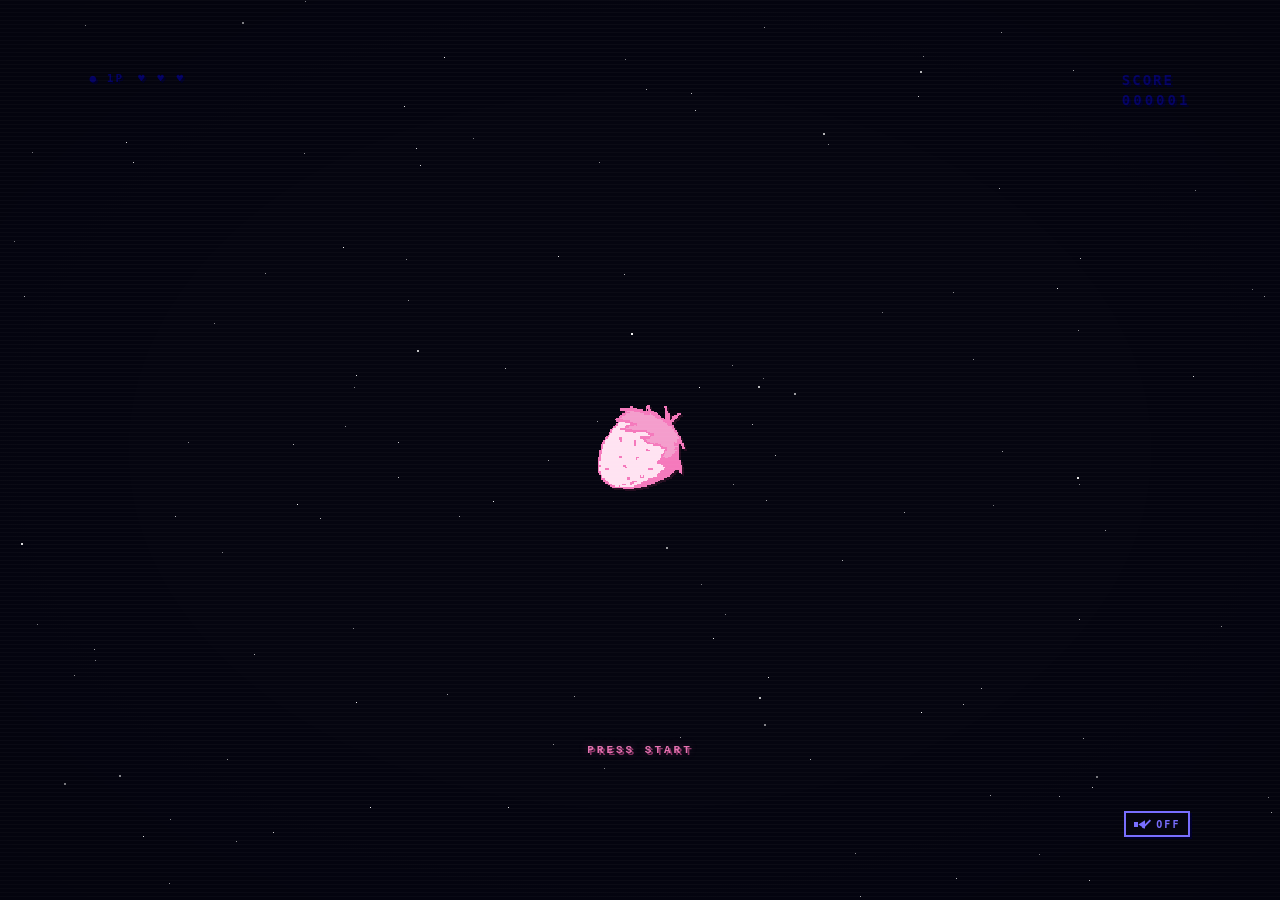
==== index.html @ 5b7724d3 "Update index.html" ====
<!DOCTYPE html>
<html lang="es">
<head>
    <meta charset="UTF-8">
    <meta name="viewport" content="width=device-width, initial-scale=1.0">

    <title>Fresa Blunt</title>
    <link rel="icon" type="image/png" href="./Fresa6.png">

    <meta
        name="description"
        content="Fresa Blunt — música, visuales y universo artístico."
    >

    <!-- 4 Conexiones previas esenciales permitidas por PageSpeed -->
    <link rel="preconnect" href="https://fonts.googleapis.com">
    <link rel="preconnect" href="https://fonts.gstatic.com" crossorigin>
    <link rel="preconnect" href="https://mosaic.scdn.co" crossorigin>
    <link rel="preconnect" href="https://www.youtube-nocookie.com" crossorigin>

    <!-- Precarga de alta prioridad para acelerar el LCP (fresa inicial) -->
    <link rel="preload" as="image" href="./Fresa1.png" fetchpriority="high" type="image/png">

    <link
      rel="preload"
      as="style"
      href="https://fonts.googleapis.com/css2?family=Dela+Gothic+One&family=Space+Grotesk:wght@400;500;600;700&family=Zen+Kaku+Gothic+New:wght@400;500;700&display=swap"
      onload="this.onload=null;this.rel='stylesheet'"
    >

    <noscript>
      <link
        rel="stylesheet"
        href="https://fonts.googleapis.com/css2?family=Dela+Gothic+One&family=Space+Grotesk:wght@400;500;600;700&family=Zen+Kaku+Gothic+New:wght@400;500;700&display=swap"
      >
    </noscript>
    
    <script>
    if (localStorage.getItem("fresaBootSeen")) {
        document.documentElement.classList.add("boot-repeat");

        setTimeout(() => {
            document.documentElement.classList.remove("boot-repeat");
        }, 600);

    } else {
        document.documentElement.classList.add("boot-first");

        setTimeout(() => {
            document.documentElement.classList.remove("boot-first");
        }, 2400);
    }
    </script>

    <link rel="stylesheet" href="style.css">

</head>

<body>

    <!-- =====================================
         INTRO
    ====================================== -->

    <main id="intro">

        <!-- Fondo de la intro -->
        <div id="intro-background">
    <canvas id="starfield"></canvas>

    <div id="color-wave" aria-hidden="true">
    <span></span><span></span><span></span><span></span><span></span>
    <span></span><span></span><span></span><span></span><span></span>
    <span></span><span></span><span></span><span></span><span></span>
    <span></span><span></span><span></span><span></span><span></span>
    <span></span><span></span><span></span><span></span><span></span>
    <span></span><span></span><span></span><span></span><span></span>
    <span></span><span></span>
</div>
</div>
        <div id="intro-scanlines"></div>
        <div id="focus-vignette">

    <div class="focus-layer focus-layer-1">
        <div class="focus-top"></div>
        <div class="focus-bottom"></div>
    </div>

    <div class="focus-layer focus-layer-2">
        <div class="focus-top"></div>
        <div class="focus-bottom"></div>
    </div>

    <div class="focus-layer focus-layer-3">
        <div class="focus-top"></div>
        <div class="focus-bottom"></div>
    </div>

    <div class="focus-layer focus-layer-4">
        <div class="focus-top"></div>
        <div class="focus-bottom"></div>
    </div>

</div>
        <button id="sound-toggle" type="button" aria-label="Activar sonido" aria-pressed="false">
    <span class="sound-icon" aria-hidden="true">
        <span class="speaker-box"></span>
        <span class="speaker-cone"></span>
        <span class="sound-slash"></span>
    </span>

    <span id="sound-label">OFF</span>
</button>
        <div class="arcade-hud">
    <div class="hud-left">
        <span class="player">● 1P</span>
        <span class="lives">♥ ♥ ♥</span>
    </div>

    <div class="hud-score">
    <span>SCORE</span>
    <span class="score-value" id="score-value">000001</span>
  </div>
</div>

        <div id="intro-message"></div>

        <!-- Fresa central -->
<button id="strawberry" aria-label="Entrar al mundo de Fresa Blunt">
    <span class="pixel-strawberry">
        <!-- Imagen HTML directa para que PageSpeed detecte el LCP al instante -->
        <img src="./Fresa1.png" alt="Fresa" fetchpriority="high" style="display:none;">
        <canvas id="strawberry-shine"></canvas>
    </span>
</button>

        <!-- =================================
     BLUNT QUE CAE
================================= -->

<div id="blunt">
    <div class="blunt-paper"></div>
    <div class="blunt-tip"></div>
</div>
        
<div id="h-animation"></div>
        
<div id="splash-brand">
    <div id="splash-name">
    <span>FRESA</span>
    <span>BLUNT™</span>
</div>
    <div id="splash-year">© 2026</div>
</div>



        <!-- =================================
             IMPACTO
        ================================== -->

        <div id="impact">

            <div class="impact-flash"></div>

        
        </div>


        <!-- Pantalla para la transición -->
        <div id="transition"></div>

    </main>


    <!-- =====================================
         PÁGINA PRINCIPAL
    ====================================== -->

    <main id="main-site">

        <canvas id="cosmic-starfield" aria-hidden="true"></canvas>

        <button id="chakana-button" type="button" aria-label="Abrir menú">
           <svg
    class="chakana-shape"
    viewBox="0 0 500 500"
    aria-hidden="true"
>
    <defs>
        <mask id="cutout-mask">
            <rect
                width="500"
                height="500"
                fill="#ffffff"
            />

            <rect
                x="0"
                y="238"
                width="500"
                height="24"
                fill="#000000"
            />

            <circle
                cx="250"
                cy="250"
                r="55"
                fill="#000000"
            />

            <ellipse
                cx="250"
                cy="250"
                rx="18"
                ry="38"
                fill="#ffffff"
            />
        </mask>
    </defs>

    <path
        d="
            M 205,35
            H 295
            V 95
            H 385
            V 155
            H 465
            V 345
            H 385
            V 405
            H 295
            V 465
            H 205
            V 405
            H 115
            V 345
            H 35
            V 155
            H 115
            V 95
            H 205
            Z
        "
        fill="#7265a3"
        mask="url(#cutout-mask)"
    />
</svg>
</button>

    
<div id="chakana-menu">
    <button type="button" data-section="main-video">FB</button>
    <button type="button" data-section="estreno">ESTRENO</button>
    <button type="button" data-section="archive">ARCHIVE</button>
    <button type="button" data-section="callou-records">SHOWS</button>
    <button type="button" data-section="contact">CONTACTO</button>
</div>

        <button id="replay-button" type="button">✦ REPLAY</button>

    <section id="main-video">

    
<video autoplay muted loop playsinline preload="metadata">
    <source src="./fresa-blunt-pagina.mp4" type="video/mp4">
</video>


    <div id="artist-intro">
        <h1>FRESA BLUNT</h1>

        <div class="artist-description">
            <p>
                André Marzof Andrade Díaz, conocido artísticamente como Fresa Blunt,
                es un artista peruano, cantante, compositor y productor musical
                originario de Puno, Perú. Actualmente forma parte de Callou Records
                y desarrolla su carrera dentro de la música urbana latinoamericana.
            </p>

            <p>
                Comenzó a trabajar en su música en 2020 y empezó a publicar oficialmente
                a finales de 2025. Su trabajo abarca la composición, interpretación y
                producción musical, combinando sonidos urbanos contemporáneos con
                ritmos peruanos, instrumentos reales y distintas influencias que
                forman parte de su recorrido como artista.
            </p>
               </div>

        <div class="social-links">
            
<a href="https://www.youtube.com/channel/UCB0h6b-1xQ0zIOf7zAc20Hw"
   target="_blank" rel="noopener noreferrer" aria-label="YouTube">
    <svg viewBox="0 0 24 24" aria-hidden="true">
        <path d="M23.5 6.2a3 3 0 0 0-2.1-2.1C19.5 3.6 12 3.6 12 3.6s-7.5 0-9.4.5A3 3 0 0 0 .5 6.2 31 31 0 0 0 0 12a31 31 0 0 0 .5 5.8 3 3 0 0 0 2.1 2.1c1.9.5 9.4.5 9.4.5s7.5 0 9.4-.5a3 3 0 0 0 2.1-2.1A31 31 0 0 0 24 12a31 31 0 0 0-.5-5.8ZM9.6 15.9V8.1l6.5 3.9-6.5 3.9Z"/>
    </svg>
    <span>YouTube</span>
</a>

<a href="https://open.spotify.com/artist/0B79SBoYFkoJvXjTeYzd8A"
   target="_blank" rel="noopener noreferrer" aria-label="Spotify">
    <svg viewBox="0 0 24 24" aria-hidden="true">
    <path fill="currentColor" d="M12 0C5.372 0 0 5.372 0 12s5.372 12 12 12 12-5.372 12-12S18.628 0 12 0zm5.503 17.306c-.22.36-.69.475-1.05.255-2.875-1.758-6.493-2.156-10.756-1.18-.412.095-.825-.164-.92-.576-.095-.413.164-.825.576-.92 4.665-1.068 8.645-.627 11.895 1.36.36.22.475.69.255 1.05zm1.5-3.336c-.278.45-.866.593-1.316.315-3.29-2.022-8.302-2.608-12.187-1.426-.506.153-1.04-.133-1.194-.638-.154-.506.132-1.04.638-1.194 4.444-1.348 9.97-.695 13.744 1.623.45.277.592.866.315 1.32zm.129-3.475C15.188 8.35 8.272 8.19 4.26 9.41c-.608.185-1.252-.157-1.437-.765-.185-.608.157-1.252.765-1.437 4.6-1.397 12.17-1.124 16.776 1.61.55.327.73 1.037.403 1.587-.326.55-1.037.73-1.587.403z"/>
</svg>
    <span>Spotify</span>
</a>

<a href="https://www.instagram.com/fresablunt/"
   target="_blank" rel="noopener noreferrer" aria-label="Instagram">
    <svg viewBox="0 0 24 24" aria-hidden="true">
        <path d="M7 2h10a5 5 0 0 1 5 5v10a5 5 0 0 1-5 5H7a5 5 0 0 1-5-5V7a5 5 0 0 1 5-5Zm0 2a3 3 0 0 0-3 3v10a3 3 0 0 0 3 3h10a3 3 0 0 0 3-3V7a3 3 0 0 0-3-3H7Zm5 3.5A4.5 4.5 0 1 1 12 16.5 4.5 4.5 0 0 1 12 7.5Zm0 2A2.5 2.5 0 1 0 12 14.5 2.5 2.5 0 0 0 12 9.5ZM17.5 6a1 1 0 1 1 0 2 1 1 0 0 1 0-2Z"/>
    </svg>
    <span>Instagram</span>
</a>

<a href="https://www.tiktok.com/@fresablunt"
   target="_blank" rel="noopener noreferrer" aria-label="TikTok">
    <svg viewBox="0 0 24 24" aria-hidden="true">
        <path d="M19.59 6.69a4.83 4.83 0 0 1-3.77-4.16V2h-3.45v13.67a2.9 2.9 0 1 1-2-2.76V9.4a6.35 6.35 0 1 0 5.45 6.27V8.79a8.16 8.16 0 0 0 4.77 1.53V6.9a4.85 4.85 0 0 1-1-.21Z"/>
    </svg>
    <span>TikTok</span>
</a>

<a href="https://music.apple.com/bo/artist/fresa-blunt/1819241428"
   target="_blank" rel="noopener noreferrer" aria-label="Apple Music">
    <svg viewBox="0 0 24 24" aria-hidden="true">
        <path d="M17.05 12.54c-.02-2.25 1.84-3.34 1.92-3.39-1.05-1.54-2.68-1.75-3.25-1.77-1.36-.14-2.67.82-3.36.82-.7 0-1.78-.8-2.91-.78-1.49.02-2.86.87-3.62 2.19-1.57 2.72-.4 6.72 1.11 8.92.75 1.08 1.63 2.29 2.79 2.25 1.12-.05 1.54-.72 2.89-.72s1.73.72 2.9.7c1.2-.02 1.96-1.08 2.7-2.17.85-1.25 1.2-2.46 1.22-2.52-.03-.01-2.34-.9-2.39-3.53ZM14.84 5.94c.61-.74 1.02-1.77.91-2.8-.88.04-1.95.59-2.59 1.33-.57.65-1.07 1.7-.94 2.7.99.08 2-.5 2.62-1.23Z"/>
    </svg>
    <span>Apple Music</span>
</a>
</div>


    </div>

</section>

        <!-- =====================================
     SPOTIFY FLOTANTE
====================================== -->

<div id="spotify-player">
    <div id="spotify-embed"></div>

    
<style>
@media (hover: none) and (pointer: coarse) and (min-width: 601px) {
    #spotify-player {
        display: none !important;
    }
}
</style>

</div>

   <!-- =====================================
     ESTRENO
====================================== -->

<section id="estreno">

       <div class="release-background">
    <div id="release-background-youtube"></div>
</div>

    <div class="release-content">

        <h2>ESTRENO</h2>

        <div class="release">

    <div class="release-video">
        <iframe
            id="release-youtube"
            title="Videoclip"
            loading="lazy"
            frameborder="0"
            allow="accelerometer; autoplay; clipboard-write; encrypted-media; gyroscope; picture-in-picture; web-share"
            allowfullscreen>
        </iframe>
    </div>

    <div class="release-side">

        <img
    id="release-cover"
    class="release-cover"
    src="./el-amor-real-portada-fresa-blunt.jpg"
    alt="Portada de El Amor Real de Fresa Blunt"
    fetchpriority="high"
    decoding="async"
>

        <div class="release-links">

    <a
        id="release-spotify"
        href="#"
        target="_blank"
        rel="noopener noreferrer"
        aria-label="Escuchar en Spotify">
        <svg viewBox="0 0 24 24" aria-hidden="true">
            <path fill="currentColor" d="M12 1.8A10.2 10.2 0 1 0 12 22.2 10.2 10.2 0 0 0 12 1.8Zm4.67 14.7c-.2.3-.6.4-.9.2-2.5-1.5-5.6-1.8-9.3-1-.4.1-.7-.2-.8-.5-.1-.4.2-.7.5-.8 4-.9 7.4-.6 10.2 1 .4.2.5.7.3 1.1Zm1.2-2.6c-.3.4-.8.5-1.2.3-2.9-1.8-7.3-2.3-10.7-1.2-.5.1-.9-.2-1-.6-.1-.5.2-.9.6-1 3.9-1.2 8.7-.6 12 1.4.4.2.5.7.3 1.1Zm.1-2.7c-3.5-2.1-9.3-2.3-12.7-1.3-.5.1-1-.2-1.1-.7-.1-.5.2-1 .7-1.1 4-1.2 10.3-1 14.3 1.4.5.3.6.9.3 1.3-.3.5-.9.6-1.5.4Z"/>
        </svg>
    </a>

    <a
        id="release-apple"
        href="#"
        target="_blank"
        rel="noopener noreferrer"
        aria-label="Escuchar en Apple Music">
        <svg viewBox="0 0 24 24" aria-hidden="true">
            <path fill="currentColor" d="M17.1 1.6c-.1 1-.4 1.8-1 2.5-.6.7-1.5 1.2-2.4 1.1-.1-.9.2-1.8.8-2.5.6-.7 1.5-1.1 2.6-1.1ZM20.4 17.5c-.5 1.1-.8 1.6-1.5 2.5-1 1.3-2.4 2.9-4.1 2.9-1.5 0-1.9-1-3.9-1s-2.5 1-4 1c-1.7 0-3-1.4-4-2.7C.8 16.9-.1 12.3 1.9 9.1c1.4-2.2 3.6-3.5 5.6-3.5 1.7 0 3.4 1.1 4.5 1.1 1 0 3-1.3 5-1.2.9.1 3.5.4 5.1 2.8-4.5 2.5-3.8 8.1-1.7 9.2Z"/>
        </svg>
    </a>
    <a
        id="release-amazon"
        href="#"
        target="_blank"
        rel="noopener noreferrer"
        aria-label="Escuchar en Amazon Music">
        <span class="release-icon release-icon-amazon">
    <svg viewBox="0 0 526 364" aria-hidden="true">
        <path fill="currentColor" fill-rule="evenodd" clip-rule="evenodd" d="M183.9,162.3v-5c0-0.7,0.5-1.2,1.2-1.3h21.8c0.7,0,1.2,0.5,1.2,1.2c0,0,0,0,0,0c0,0,0,0.1,0,0.1v4.2
c-0.3,1.2-0.8,2.2-1.6,3.1l-11.3,16.4c4.3-0.2,8.6,0.7,12.4,2.7c0.7,0.4,1.1,1.1,1.1,1.9v5.3c0,0.7-0.5,1.2-1.1,1.2
c-0.2,0-0.3,0-0.5-0.1c-7.2-3.8-15.8-3.8-23,0c-0.8,0.4-1.5-0.4-1.5-1.2v-5c-0.1-1.2,0.2-2.4,0.8-3.4l13.1-19.1h-11.3
C184.5,163.5,183.9,163,183.9,162.3L183.9,162.3L183.9,162.3L183.9,162.3z M95.4,192.2c-0.6,0-1.2-0.5-1.2-1.2v-35
c0-0.7,0.6-1.3,1.3-1.3c0,0,0,0,0,0h6.4c0.7,0,1.2,0.5,1.3,1.2v4.6h0.1c1.2-4,4.9-6.6,9-6.5c4.3,0,7,2,8.9,6.5
c2-5.2,7.9-7.8,13.1-5.8c1.7,0.6,3.2,1.7,4.3,3.1c2.2,2.9,1.7,7.2,1.7,11V191c0,0.7-0.6,1.3-1.3,1.3c0,0,0,0,0,0h-6.9
c-0.7,0-1.2-0.6-1.2-1.2v-18.6c0.1-2.2,0-4.4-0.2-6.6c-0.3-1.9-2.1-3.3-4-3l0,0c-1.8,0.1-3.4,1.2-4.1,2.9c-0.6,2.2-0.8,4.5-0.6,6.7
V191c0,0.7-0.6,1.3-1.3,1.3c0,0,0,0,0,0h-6.9c-0.7,0-1.2-0.6-1.2-1.2v-18.6c0-3.9,0.6-9.7-4.2-9.7c-4.9,0-4.7,5.6-4.7,9.7V191
c0,0.7-0.6,1.3-1.3,1.3c0,0,0,0,0,0c0,0,0,0-0.1,0H95.4L95.4,192.2z M226.2,154.1c10.2,0,15.7,8.5,15.7,19.4
c0,10.5-6.1,18.8-15.7,18.8c-10,0-15.5-8.5-15.5-19.2S216.2,154.1,226.2,154.1L226.2,154.1L226.2,154.1z M220.8,172
c0,4.2,0,13.2,5.4,13.2s5.6-7.2,5.6-11.7c0.1-3.1-0.2-6.1-1-9.1c-0.4-2.1-2.4-3.5-4.5-3.3C221.1,161.1,220.8,167.8,220.8,172z
 M255.4,192.2h-6.3c-0.6,0-1.1-0.6-1.1-1.2v-35c0.1-0.7,0.6-1.2,1.2-1.1h5.9c0.5,0,1,0.4,1.1,1v5.3h0.1c1.8-4.8,4.3-7,8.7-7
c3-0.2,5.8,1.4,7.4,4.1c1.7,2.8,1.7,7.5,1.7,10.9v22.1c-0.1,0.6-0.6,1.1-1.2,1.1h-6.4c-0.6,0-1.1-0.5-1.1-1.1v-18.9
c0-3.9,0.4-9.4-4-9.4c-1.6,0.1-3,1.2-3.6,2.8c-0.8,2.1-1.1,4.4-1,6.6V191C256.7,191.7,256.1,192.3,255.4,192.2L255.4,192.2
L255.4,192.2L255.4,192.2z M173.1,191.7c-0.4,0.4-1.1,0.4-1.6,0.2c-1.5-1.2-2.8-2.7-3.8-4.5c-2.7,3.3-6.8,5.1-11.1,4.9
c-5.8,0-10.1-3.5-10.1-10.4c-0.1-4.8,2.7-9.1,7.2-10.9c3.7-1.6,8.8-1.9,12.7-2.3v-0.9c0.2-1.7-0.1-3.3-0.8-4.8
c-0.9-1.2-2.4-1.8-3.8-1.7c-2.6-0.2-4.9,1.5-5.4,4c-0.1,0.6-0.6,1.1-1.2,1.2l-6.5-0.7c-0.6-0.1-1.1-0.8-0.9-1.4
c1.5-7.9,8.6-10.2,15.1-10.2c3.7-0.1,7.2,1.1,10.1,3.3c3.3,3,3,7.1,3,11.5v10.4c0,2.3,0.9,4.5,2.5,6.2c0.5,0.5,0.5,1.3,0,1.8
C176.8,188.4,174.4,190.5,173.1,191.7L173.1,191.7L173.1,191.7z M166.5,175.6v-1.4c-4.9,0-10,1-10,6.4c0,2.8,1.5,4.6,4.1,4.6
c2-0.1,3.8-1.2,4.7-2.9C166.3,180.2,166.7,177.9,166.5,175.6L166.5,175.6z M84.6,191.7c-0.4,0.4-1.1,0.4-1.6,0.2
c-1.5-1.2-2.8-2.8-3.8-4.4c-2.7,3.3-6.8,5.1-11.1,4.9c-5.7,0-10.1-3.5-10.1-10.4c-0.2-4.8,2.7-9.1,7.2-10.9
c3.6-1.6,8.7-1.9,12.6-2.3v-0.9c0.2-1.7-0.1-3.3-0.8-4.8c-0.9-1.2-2.3-1.8-3.8-1.7c-2.5-0.2-4.8,1.5-5.4,4
c-0.1,0.6-0.5,1.1-1.2,1.2l-6.5-0.7c-0.6-0.1-1-0.8-0.9-1.4c1.5-7.9,8.6-10.2,15-10.2c3.7-0.1,7.2,1,10.1,3.3
c3.3,3,3,7.1,3,11.5v10.4c0,2.3,0.9,4.5,2.5,6.2c0.5,0.5,0.5,1.2,0,1.7l0,0C88.4,188.4,85.9,190.5,84.6,191.7L84.6,191.7
L84.6,191.7z M78,174.2c-4.9,0-10,1-10,6.4c0,2.8,1.5,4.6,4.1,4.6c2-0.1,3.8-1.2,4.6-2.9c1.1-2.1,1.5-4.4,1.3-6.8V174.2L78,174.2z
 M145.9,221.4c-21.1,0.1-41.5-8.1-57.2-23.1c-1.2-1.1-0.1-2.7,1.3-1.8c17.5,10.5,37.2,16.1,57.4,16c15-0.1,29.8-3.3,43.7-9.4
c2.1-1,3.9,1.5,1.8,3.1C180.1,216.1,161.7,221.4,145.9,221.4z M197.8,200.2c-1.6-2.1-10.9-1-15.1-0.5c-1.3,0.1-1.5-1-0.3-1.8
c7.4-5.3,19.5-3.8,20.9-2c1.4,1.8-0.4,14.1-7.3,20c-1.1,0.9-2.1,0.4-1.6-0.8C195.9,211.2,199.4,202.3,197.8,200.2L197.8,200.2z
 M411,186.4c1.3-0.9,2-2.4,2-3.9c0-1-0.4-2.1-1.1-2.8c-1.2-1-2.7-1.7-4.2-2.1l-6.3-2.3c-5.5-1.9-8.2-5.3-8.2-9.9
c-0.1-2.9,1.3-5.7,3.7-7.5c2.8-2,6.3-3,9.8-2.8c3.2,0,6.4,0.6,9.4,1.6c0.5,0.1,0.9,0.4,1.3,0.7c0.3,0.4,0.4,0.9,0.4,1.4v1.9
c0,0.8-0.3,1.3-1,1.3c-0.6,0-1.2-0.2-1.7-0.4c-2.6-0.7-5.3-1.1-8-1.1c-4.7,0-7.1,1.5-7.1,4.6c-0.1,1.1,0.4,2.2,1.2,2.9
c1.4,1,3,1.8,4.7,2.3l5.9,2.1c2.3,0.8,4.5,2.2,6.2,3.9c1.3,1.6,2,3.7,2,5.8c0.1,3.1-1.3,6.1-3.9,8c-3,2.1-6.7,3.2-10.5,3
c-3.8,0.1-7.6-0.6-11.2-2c-0.5-0.2-0.9-0.4-1.2-0.8c-0.2-0.4-0.4-0.9-0.3-1.4v-2c0-0.8,0.3-1.3,0.9-1.3
c0.6,0.1,1.3,0.2,1.9,0.4c3.3,1,6.7,1.5,10.1,1.5C407.4,187.9,409.4,187.4,411,186.4L411,186.4L411,186.4z M378.4,156.5
c-0.1-0.7,0.4-1.4,1.1-1.5c0.1,0,0.2,0,0.3,0h4.2c0.7-0.1,1.3,0.4,1.4,1.1c0,0,0,0,0,0c0,0.1,0,0.2,0,0.4v34.1
c0.1,0.7-0.4,1.4-1.1,1.5c-0.1,0-0.2,0-0.4,0H381c-0.4,0-0.8-0.1-1.1-0.3c-0.3-0.3-0.5-0.7-0.6-1.1l-0.5-2.6
c-3.9,3.2-8.7,4.9-13.8,5.1c-2.9,0.2-5.8-0.9-7.9-2.9c-1.9-2.3-2.9-5.3-2.7-8.3v-25.5c-0.1-0.7,0.4-1.4,1.1-1.5
c0.1,0,0.2,0,0.3,0h4.2c0.7-0.1,1.3,0.4,1.4,1.1c0,0.1,0,0.2,0,0.4v23.2c-0.2,2.1,0.4,4.1,1.5,5.8
c1.2,1.4,3,2.1,4.8,1.9c3.7-0.1,7.4-1.3,10.4-3.5L378.4,156.5L378.4,156.5z M339.7,192.2
c-0.7,0.1-1.4-0.4-1.5-1.1c0,0,0,0,0,0c0-0.1,0-0.2,0-0.4v-23.7c0.1-1.9-0.3-3.8-1.4-5.4
c-1.1-1.2-2.7-1.9-4.4-1.7c-3.8,0.1-7.5,1.2-10.7,3.3c0,0.4,0,0.7,0,1.1v26.5
c0.1,0.7-0.4,1.4-1.1,1.5c-0.1,0-0.2,0-0.4,0h-4.3c-0.7,0.1-1.4-0.4-1.5-1.1
c0,0,0,0,0,0c0-0.1,0-0.2,0-0.4v-23.7c0.1-1.9-0.3-3.8-1.4-5.4
c-1.1-1.2-2.7-1.9-4.4-1.7c-3.8,0-7.5,1.1-10.6,3.2v27.6
c0.1,0.7-0.4,1.4-1.1,1.5c-0.1,0-0.2,0-0.4,0h-4.3c-0.7,0.1-1.4-0.4-1.4-1.1
c0-0.1,0-0.2,0-0.4v-34.1c-0.1-0.7,0.4-1.3,1.1-1.5
c0.1,0,0.2,0,0.4,0h3.2c0.4,0,0.8,0.1,1.1,0.3
c0.3,0.3,0.5,0.7,0.6,1.1l0.4,2.3c3.9-3,8.7-4.6,13.6-4.8
c4.5,0,7.5,1.7,9.2,5.2c4.1-3.2,9.1-5,14.4-5.2
c2.8-0.2,5.6,0.9,7.7,2.8c1.9,2.3,2.9,5.2,2.7,8.1v25.7
c0.1,0.7-0.4,1.4-1.1,1.5c-0.1,0-0.2,0-0.4,0L339.7,192.2L339.7,192.2z
M450.9,164.1c-1.8,2-2.7,5.3-2.7,9.8v0.9c0,4.4,0.9,7.6,2.7,9.6
c2.3,2.2,5.4,3.4,8.5,3.1c2.2,0,4.4-0.4,6.5-1c0.4-0.1,0.7-0.2,1.1-0.2
c0.6,0,0.9,0.5,0.9,1.4v1.9c0,0.5-0.1,1-0.3,1.4c-0.3,0.4-0.7,0.6-1.2,0.8
c-2.6,1.1-5.4,1.6-8.2,1.5c-5.7,0-10-1.6-13-4.9c-3-3.2-4.5-7.9-4.5-14.1
c0-6.2,1.5-10.8,4.6-14.2c3.5-3.5,8.2-5.3,13.1-5c2.6,0,5.2,0.5,7.6,1.4
c0.4,0.1,0.8,0.4,1.1,0.7c0.2,0.4,0.4,0.9,0.3,1.5v1.9c0,1-0.3,1.4-0.9,1.4
c-0.4,0-0.8-0.1-1.2-0.2c-1.9-0.6-4-0.9-6-0.9C455.6,161,452.7,162.1,450.9,164.1L450.9,164.1L450.9,164.1z
M432.4,157.1c0.7-0.1,1.3,0.4,1.4,1.1c0,0.1,0,0.2,0,0.3v33.3
c0.1,0.7-0.4,1.3-1.1,1.4c-0.1,0-0.2,0-0.4,0h-4.2
c-0.7,0.1-1.3,0.4-1.4-1.1c0,0,0,0,0,0c-0.1,0.1,0,0.2,0,0.3v-33.3
c-0.1-0.7,0.4-1.3,1-1.4c0.1,0,0.2,0,0.4,0L432.4,157.1L432.4,157.1z
M433.6,143.2c1.6,1.9,1.6,4.7,0,6.6c-1.9,1.6-4.7,1.6-6.6,0
c-1.6-1.9-1.6-4.7,0-6.6C428.9,141.6,431.7,141.6,433.6,143.2z"/>
    </svg>
</span>
    </a>

            <a
    id="release-youtube-music"
    href="#"
    target="_blank"
    rel="noopener noreferrer"
    aria-label="Escuchar en YouTube Music"
    class="release-icon-youtube-music">
    <svg
    viewBox="0 0 180 40"
    xmlns="http://www.w3.org/2000/svg"
    aria-hidden="true"
>
    <defs>
        <mask id="youtube-music-play">
            <rect width="100%" height="100%" fill="white"/>

            <!-- PLAY TRANSPARENTE MÁS GRANDE -->
            <path
                d="M9.2 8.8 L16.2 12 L9.2 15.2 Z"
                fill="black"
            />
        </mask>
    </defs>

    <g transform="translate(1 1) scale(1.1)">

        <!-- CÍRCULO EXTERIOR -->
        <circle
            cx="12"
            cy="12"
            r="10.2"
            fill="none"
            stroke="#FFFFFF"
            stroke-width="5"
        />

        <!-- BOLA BLANCA -->
        <circle
            cx="12"
            cy="12"
            r="7"
            fill="#FFFFFF"
            mask="url(#youtube-music-play)"
        />

    </g>

    <!-- MUSIC -->
    <text
        x="38"
        y="25"
        fill="#FFFFFF"
        font-family="Arial, Helvetica, sans-serif"
        font-size="28"
        font-weight="500"
        letter-spacing="-0.5"
    >Music</text>
</svg>
</a>

<a
    id="release-deezer"
    href="#"
    target="_blank"
    rel="noopener noreferrer"
    aria-label="Escuchar en Deezer"
    class="release-icon-deezer">
    
    <svg
    version="1.1"
    id="katman_1"
    xmlns="http://www.w3.org/2000/svg"
    xmlns:xlink="http://www.w3.org/1999/xlink"
    x="0px"
    y="0px"
    viewBox="0 0 560 400"
    style="enable-background:new 0 0 560 400;"
    xml:space="preserve"
>
    <g transform="matrix(1.21457 0 0 1.21457 37.1457 17.753)">
        <g transform="translate(0 86.8438)">

            <path d="M66.6,50.1h16.6v9.7H66.6V50.1z" fill="#FFFFFF"/>
            <path d="M66.6,63.5h16.6v9.7H66.6V63.5z" fill="#FFFFFF"/>
            <path d="M66.6,77h16.6v9.7H66.6V77z" fill="#FFFFFF"/>

            <path d="M6.3,90.5h16.6v9.7H6.3L6.3,90.5z" fill="#FFFFFF"/>
            <path d="M26.4,90.5H43v9.7H26.4V90.5z" fill="#FFFFFF"/>
            <path d="M46.5,90.5h16.6v9.7H46.5V90.5z" fill="#FFFFFF"/>
            <path d="M66.6,90.5h16.6v9.7H66.6V90.5z" fill="#FFFFFF"/>

            <path d="M46.5,77h16.6v9.7H46.5V77z" fill="#FFFFFF"/>
            <path d="M26.4,77H43v9.7H26.4V77z" fill="#FFFFFF"/>
            <path d="M26.4,63.5H43v9.7H26.4V63.5z" fill="#FFFFFF"/>

        </g>

        <path
            d="M97,162.2c0,15.5,9.6,24.8,23.8,24.8c7.1,0,13.1-2,16.4-7.2v7.2h13v-74h-13.5v31.5
            c-3.1-5.2-8.7-7.5-15.8-7.5C107,136.9,97,146.4,97,162.2z
            M137.1,162.2c0,8.9-6,14.4-13.3,14.4c-7.5,0-13.3-5.5-13.3-14.4
            c0-9,5.8-14.7,13.3-14.7C131.1,147.5,137.1,153.2,137.1,162.2z
            M192.1,167.9c-1.5,5.7-5.5,8.6-11.6,8.6c-7.2,0-13.1-4.3-13.2-12h34
            c0.4-1.9,0.6-3.9,0.6-6.1c0-13.8-9.4-21.5-23.2-21.5c-14.8,0-24.9,10.5-24.9,24.8
            c0,15.9,11.2,25.4,26.7,25.4c11.7,0,19.6-4.9,23.1-14.6L192.1,167.9z
            M167.3,155.5c1.3-5.5,5.9-8.8,11.4-8.8c6,0,10.1,3.3,10.1,8.4l-0.1,0.4L167.3,155.5z
            M242.1,167.9c-1.5,5.7-5.5,8.6-11.6,8.6c-7.2,0-13.1-4.3-13.2-12h34
            c0.4-1.9,0.6-3.9,0.6-6.1c0-13.8-9.4-21.5-23.2-21.5c-14.8,0-24.9,10.5-24.9,24.8
            c0,15.9,11.2,25.4,26.7,25.4c11.7,0,19.6-4.9,23.1-14.6L242.1,167.9z
            M217.3,155.5c1.3-5.5,5.9-8.8,11.4-8.8c6,0,10.1,3.3,10.1,8.4l-0.1,0.4L217.3,155.5z
            M299.4,187.1v-12.2h-28.3l27.5-26.8v-11.2H255v11.6h26.6l-27.5,26.9V187L299.4,187.1L299.4,187.1z
            M338.8,167.9c-1.5,5.7-5.5,8.6-11.6,8.6c-7.2,0-13.1-4.3-13.2-12h34
            c0.4-1.9,0.6-3.9,0.6-6.1c0-13.8-9.4-21.5-23.2-21.5c-14.8,0-24.9,10.5-24.9,24.8
            c0,15.9,11.2,25.4,26.7,25.4c11.7,0,19.6-4.9,23.1-14.6L338.8,167.9z
            M314,155.5c1.3-5.5,5.9-8.8,11.4-8.8c6,0,10.1,3.3,10.1,8.4l-0.1,0.4L314,155.5z
            M380.5,154.2v1.4h13.1v-3.8c0-8.6-5.4-14.8-14.4-14.8c-5.8,0-9.9,2.8-12,7.5V137
            h-13.6v50.1h13.6v-32.3c0-5.1,2.8-7.9,7-7.9C378.1,146.9,380.5,150.5,380.5,154.2z"
            fill="#FFFFFF"
        />
    </g>
</svg>
</a>

</div>

    </div>

        </div>

    </div>

</section>


<!-- =====================================
     ARCHIVE · JAPANESE EDITORIAL COLLAGE
====================================== -->

<section id="archive" class="archive-editorial">

    

<div class="archive-line-art" aria-hidden="true">

  <!-- 40 LÍNEAS HORIZONTALES -->
  <i style="top:3%;left:2%;width:42%"></i>
  <i style="top:3.4%;left:12%;width:72%"></i>
  <i style="top:3.8%;left:4%;width:31%"></i>
  <i style="top:4.2%;left:19%;width:76%"></i>
  <i style="top:4.6%;left:3%;width:57%"></i>
  <i style="top:5%;left:37%;width:58%"></i>
  <i style="top:5.4%;left:7%;width:24%"></i>

  <i style="top:12%;left:43%;width:51%"></i>
  <i style="top:16%;left:2%;width:19%"></i>
  <i style="top:17.5%;left:27%;width:65%"></i>

  <i style="top:25%;left:8%;width:83%"></i>
  <i style="top:25.5%;left:3%;width:46%"></i>
  <i style="top:26%;left:24%;width:70%"></i>
  <i style="top:26.5%;left:6%;width:62%"></i>
  <i style="top:27%;left:39%;width:55%"></i>
  <i style="top:27.5%;left:2%;width:28%"></i>
  <i style="top:28%;left:17%;width:77%"></i>

  <i style="top:36%;left:4%;width:24%"></i>
  <i style="top:38%;left:52%;width:42%"></i>
  <i style="top:43%;left:11%;width:78%"></i>

  <i style="top:52%;left:3%;width:63%"></i>
  <i style="top:52.4%;left:18%;width:76%"></i>
  <i style="top:52.8%;left:5%;width:34%"></i>
  <i style="top:53.2%;left:31%;width:63%"></i>
  <i style="top:53.6%;left:2%;width:82%"></i>
  <i style="top:54%;left:42%;width:52%"></i>
  <i style="top:54.4%;left:9%;width:39%"></i>

  <i style="top:64%;left:36%;width:58%"></i>
  <i style="top:71%;left:2%;width:27%"></i>

  <i style="top:81%;left:7%;width:87%"></i>
  <i style="top:81.5%;left:2%;width:49%"></i>
  <i style="top:82%;left:22%;width:72%"></i>
  <i style="top:82.5%;left:4%;width:68%"></i>
  <i style="top:83%;left:36%;width:58%"></i>
  <i style="top:83.5%;left:12%;width:43%"></i>
  <i style="top:84%;left:3%;width:81%"></i>
  <i style="top:84.5%;left:17%;width:77%"></i>

  <i style="top:93%;left:5%;width:36%"></i>
  <i style="top:96%;left:46%;width:48%"></i>

  <!-- VERTICALES INTERRUMPIDAS: 7 EJES -->
  <b class="vertical-line" style="left:8%;top:0%;height:13%"></b>
  <b class="vertical-line" style="left:8.4%;top:18%;height:9%"></b>
  <b class="vertical-line" style="left:8%;top:33%;height:17%"></b>
  <b class="vertical-line" style="left:8.2%;top:62%;height:8%"></b>
  <b class="vertical-line" style="left:8%;top:77%;height:21%"></b>

  <b class="vertical-line" style="left:19%;top:3%;height:28%"></b>
  <b class="vertical-line" style="left:19.4%;top:36%;height:7%"></b>
  <b class="vertical-line" style="left:19%;top:51%;height:23%"></b>
  <b class="vertical-line" style="left:19.2%;top:82%;height:16%"></b>

  <b class="vertical-line" style="left:32%;top:0%;height:7%"></b>
  <b class="vertical-line" style="left:32.3%;top:12%;height:22%"></b>
  <b class="vertical-line" style="left:32%;top:39%;height:14%"></b>
  <b class="vertical-line" style="left:32.2%;top:59%;height:31%"></b>

  <b class="vertical-line" style="left:47%;top:7%;height:19%"></b>
  <b class="vertical-line" style="left:47.4%;top:31%;height:12%"></b>
  <b class="vertical-line" style="left:47%;top:49%;height:8%"></b>
  <b class="vertical-line" style="left:47.2%;top:63%;height:25%"></b>

  <b class="vertical-line" style="left:63%;top:0%;height:17%"></b>
  <b class="vertical-line" style="left:63.3%;top:22%;height:34%"></b>
  <b class="vertical-line" style="left:63%;top:61%;height:11%"></b>
  <b class="vertical-line" style="left:63.2%;top:79%;height:19%"></b>

  <b class="vertical-line" style="left:76%;top:9%;height:8%"></b>
  <b class="vertical-line" style="left:76.3%;top:23%;height:26%"></b>
  <b class="vertical-line" style="left:76%;top:55%;height:19%"></b>
  <b class="vertical-line" style="left:76.2%;top:80%;height:15%"></b>

  <b class="vertical-line" style="left:91%;top:0%;height:24%"></b>
  <b class="vertical-line" style="left:91.3%;top:30%;height:11%"></b>
  <b class="vertical-line" style="left:91%;top:47%;height:29%"></b>
  <b class="vertical-line" style="left:91.2%;top:82%;height:16%"></b>

  <!-- UN 666 POR CADA HORIZONTAL, A LA DERECHA -->
  <div class="numbers-right">
    <span style="top:3%">666</span>
    <span style="top:3.4%">666</span>
    <span style="top:3.8%">666</span>
    <span style="top:4.2%">666</span>
    <span style="top:4.6%">666</span>
    <span style="top:5%">666</span>
    <span style="top:5.4%">666</span>
    <span style="top:12%">666</span>
    <span style="top:16%">666</span>
    <span style="top:17.5%">666</span>
    <span style="top:25%">666</span>
    <span style="top:25.5%">666</span>
    <span style="top:26%">666</span>
    <span style="top:26.5%">666</span>
    <span style="top:27%">666</span>
    <span style="top:27.5%">666</span>
    <span style="top:28%">666</span>
    <span style="top:36%">666</span>
    <span style="top:38%">666</span>
    <span style="top:43%">666</span>
    <span style="top:52%">666</span>
    <span style="top:52.4%">666</span>
    <span style="top:52.8%">666</span>
    <span style="top:53.2%">666</span>
    <span style="top:53.6%">666</span>
    <span style="top:54%">666</span>
    <span style="top:54.4%">666</span>
    <span style="top:64%">666</span>
    <span style="top:71%">666</span>
    <span style="top:81%">666</span>
    <span style="top:81.5%">666</span>
    <span style="top:82%">666</span>
    <span style="top:82.5%">666</span>
    <span style="top:83%">666</span>
    <span style="top:83.5%">666</span>
    <span style="top:84%">666</span>
    <span style="top:84.5%">666</span>
    <span style="top:93%">666</span>
    <span style="top:96%">666</span>
  </div>

  <!-- UN 666 POR CADA EJE VERTICAL, ABAJO -->
  <div class="numbers-bottom">
    <span style="left:8%">666</span>
    <span style="left:19%">666</span>
    <span style="left:32%">666</span>
    <span style="left:47%">666</span>
    <span style="left:63%">666</span>
    <span style="left:76%">666</span>
    <span style="left:91%">666</span>
  </div>

</div>


    <header class="archive-masthead">
        <span class="archive-issue">FB MAGAZINE · VOL. 001</span>
        <span class="archive-edition">INDEPENDENT ARTIST / VISUAL ARCHIVE</span>
    </header>

    <div class="archive-heading">
        <span class="archive-side-note">THE WORLD OF</span>
        <h2>ARCHIVE<span>®</span></h2>
        <span class="archive-jp" lang="ja">記録</span>
    </div>


<div class="archive-collage">

    <figure class="archive-item archive-item--hero">
        <img src="./fb1.webp" alt="Fresa Blunt, retrato editorial" loading="lazy">
    </figure>

    <figure class="archive-item archive-item--small archive-video">
        <video muted loop playsinline preload="none">
            <source data-src="./Fr7.mp4" type="video/mp4">
        </video>
    </figure>

    <figure class="archive-item archive-item--detail">
        <img src="./fb2.jpg" alt="Fresa Blunt, detalle visual" loading="lazy">
    </figure>

    <figure class="archive-item archive-item--new">
        <video muted loop playsinline preload="none">
            <source data-src="./Fr10.mp4" type="video/mp4">
        </video>
    </figure>

    <figure class="archive-item archive-item--wide">
        <img src="./f4.webp" alt="Fresa Blunt, proyecto audiovisual" loading="lazy">
    </figure>

    <figure class="archive-item archive-item--new">
        <video muted loop playsinline preload="none">
            <source data-src="./Fr11.mp4" type="video/mp4">
        </video>
    </figure>

    <figure class="archive-item archive-item--new">
        <img src="./f21.webp" alt="Fresa Blunt, imagen de archivo 021" loading="lazy">
    </figure>

    <figure class="archive-item archive-item--new">
        <video muted loop playsinline preload="none">
            <source data-src="./Fr12.mp4" type="video/mp4">
        </video>
    </figure>

    <figure class="archive-item archive-item--last">
        <img src="./f6.webp" alt="Fresa Blunt, material visual" loading="lazy">
    </figure>

    <figure class="archive-item archive-item--new">
        <video muted loop playsinline preload="none">
            <source data-src="./Fr13.mp4" type="video/mp4">
        </video>
    </figure>

    <figure class="archive-item archive-item--new">
        <img src="./f22.webp" alt="Fresa Blunt, imagen de archivo 022" loading="lazy">
    </figure>

    <figure class="archive-item archive-item--new">
        <video muted loop playsinline preload="none">
            <source data-src="./Fr14.mp4" type="video/mp4">
        </video>
    </figure>

    <figure class="archive-item archive-item--new">
        <video muted loop playsinline preload="none">
            <source data-src="./Fr15.mp4" type="video/mp4">
        </video>
    </figure>

    <figure class="archive-item archive-item--new">
        <video muted loop playsinline preload="none">
            <source data-src="./Fr16.mp4" type="video/mp4">
        </video>
    </figure>

    <figure class="archive-item archive-item--new">
        <video muted loop playsinline preload="none">
            <source data-src="./Fr17.mp4" type="video/mp4">
        </video>
    </figure>

    <figure class="archive-item archive-item--new">
        <video muted loop playsinline preload="none">
            <source data-src="./Fr18.mp4" type="video/mp4">
        </video>
    </figure>

    <figure class="archive-item archive-item--new">
        <video muted loop playsinline preload="none">
            <source data-src="./Fr19.mp4" type="video/mp4">
        </video>
    </figure>

    <figure class="archive-item archive-item--new">
        <video muted loop playsinline preload="none">
            <source data-src="./Fr20.mp4" type="video/mp4">
        </video>
    </figure>

</div>

    
<!-- ARCHIVE · SCATTERED FULL LYRIC TYPOGRAPHY -->
<div class="archive-type-layer" aria-label="Letras completas de Fresa Blunt">

  <span class="scatter-stamp stamp-a">FB® / LYRIC ARCHIVE / 001</span>
  <span class="scatter-stamp stamp-b">SWEET ADDICTION · VISUAL RECORD</span>
  <span class="scatter-stamp stamp-c">FRESA BLUNT®</span>
  <span class="scatter-stamp stamp-d">INDEPENDENT ARTIST / VISUAL ARCHIVE</span>

  <!-- LUNAR FANTASY -->
  <div class="lyric-scatter lunar-scatter">
    <span class="lyric-label scatter-label">LUNAR FANTASY / 001</span>
    <span class="scatter-line lunar-1">NO ES CASUALIDAD</span>
    <span class="scatter-line lunar-2">Verte otra vez</span>
    <span class="scatter-line lunar-3">En la infinidad</span>
    <span class="scatter-line lunar-4">CORAZÓN</span>
    <span class="scatter-line lunar-5">Me acerco hacia ti</span>
    <span class="scatter-line lunar-6">La disco suena y</span>
    <span class="scatter-line lunar-7">Yo vibro junto a ti</span>
    <span class="scatter-line lunar-8">No hay error</span>
    <span class="scatter-word lunar-9">SOLO EN TU MIRAR</span>
    <span class="scatter-word lunar-10">Fantasía lunar</span>
    <span class="scatter-line lunar-11">Puedo al fin volar</span>
    <span class="scatter-line lunar-12">Por ti, amor</span>
    <span class="scatter-line lunar-13">Porque eres pa' mí</span>
    <span class="scatter-line lunar-14">Y yo soy pa' ti</span>
    <span class="scatter-word lunar-15">SUCIO FRENESÍ</span>
    <span class="scatter-line lunar-16">Del amor</span>

    <span class="scatter-line lunar-17">Solo, solo tú</span>
    <span class="scatter-line lunar-18">Y yo</span>
    <span class="scatter-line lunar-19">Ser</span>
    <span class="scatter-line lunar-20">Real</span>
    <span class="scatter-line lunar-21">De</span>
    <span class="scatter-line lunar-22">Tu</span>
    <span class="scatter-line lunar-23">CÁRCEL</span>
    <span class="scatter-line lunar-24">Vamos a escapar</span>
    <span class="scatter-line lunar-25">Ay, mira corazón</span>
    <span class="scatter-line lunar-26">Tus ojos, mi adicción</span>
    <span class="scatter-line lunar-27">Tu voz, dulce canción</span>
    <span class="scatter-line lunar-28">Yo muero por ti</span>
    <span class="scatter-line lunar-29">Es porque sos pa' mí</span>
    <span class="scatter-line lunar-30">La dulce inspiración</span>
    <span class="scatter-line lunar-31">Mi calma y la pasión</span>
    <span class="scatter-line lunar-32">Que nacen dentro de mí</span>
    <span class="scatter-line lunar-33">Ay, niña soledad</span>
    <span class="scatter-line lunar-34">Cómo me has de jugar</span>
    <span class="scatter-line lunar-35">Tu juego he de ganar</span>
    <span class="scatter-line lunar-36">Me voy a arriesgar</span>
    <span class="scatter-line lunar-37">DAME TO' DE TI</span>
    <span class="scatter-line lunar-38">Tus labios carmesí</span>
    <span class="scatter-line lunar-39">Tu cuerpo junto a mí</span>
    <span class="scatter-line lunar-40">Baby, amor</span>
  </div>

  <!-- CAIMANEO -->
  <div class="lyric-scatter caimaneo-scatter">
    <span class="lyric-label scatter-label">CAIMANEO / 190 BPM</span>
    <span class="scatter-word caiman-1">SOY TU CAIMÁN</span>
    <span class="scatter-line caiman-2">De gris color</span>
    <span class="scatter-word caiman-3">Vine a endulzar</span>
    <span class="scatter-word caiman-4">TO' TU DOLOR</span>
    <span class="scatter-line caiman-5">Y no, no</span>
    <span class="scatter-line caiman-6">No soy tu amor</span>
    <span class="scatter-line caiman-7">Soy tu</span>
    <span class="scatter-word caiman-8">FRESA Y TU BLUNT</span>
    <span class="scatter-line caiman-9">Ay pa</span>
    <span class="scatter-line caiman-10">Que</span>
    <span class="scatter-line caiman-11">La pases mejor</span>
    <span class="scatter-line caiman-12">Cuando</span>
    <span class="scatter-word caiman-13">SUENE EL DEMBOW</span>
    <span class="scatter-line caiman-14">Y no hay lugar donde te puedas esconder</span>
    <span class="scatter-line caiman-15">Me muero y lo sabes solo te quiero tener</span>
    <span class="scatter-line caiman-16">Te pegas y sientes como te quiero romper</span>
    <span class="scatter-line caiman-17">Ni santo ni diablo solo te quiero comer</span>
  </div>

  <!-- TRUE O FALSE -->
  <div class="lyric-scatter truefalse-scatter">
    <span class="lyric-label scatter-label">TRUE O FALSE / FB</span>
    <span class="scatter-line true-1">True o false?</span>
    <span class="scatter-line true-2">Si veo a alguien o no</span>
    <span class="scatter-line true-3">Le digo take it slow</span>
    <span class="scatter-word true-4">CUIDEMOS LA CONEXIÓN</span>
    <span class="scatter-word true-5">La tarde y el calor</span>
    <span class="scatter-word true-6">Perfect combinación</span>
    <span class="scatter-line true-7">No me hables del amor</span>
    <span class="scatter-line true-8">Que esto muere entre tú y yo</span>
    <span class="scatter-line true-9">PERDERTE</span>
    <span class="scatter-line true-10">Olvidarte</span>
    <span class="scatter-line true-11">O amarte hasta la muerte</span>
    <span class="scatter-line true-12">Estas ganas de poseerte</span>
    <span class="scatter-line true-13">De tenerte aquí de frente</span>
    <span class="scatter-line true-14">No quiero que pienses que me he ido</span>
    <span class="scatter-line true-15">No pensarás que no me ha dolido</span>
    <span class="scatter-line true-16">Tal vez sientas que no te he querido</span>
    <span class="scatter-line true-17">Tal vez pienses que esto está perdido</span>
    <span class="scatter-line true-18">AIRPLANE MODE</span>
    <span class="scatter-word true-19">Cariño bajo el sol</span>
    <span class="scatter-word true-20">La pasamos mejor</span>
    <span class="scatter-line true-21">Pon todo en airplane mode</span>
    <span class="scatter-line true-22">Y nadie sepa de los dos</span>
    <span class="scatter-line true-23">O FALSE</span>
    <span class="scatter-line true-24">O false</span>
    <span class="scatter-line true-25">O false</span>
    <span class="scatter-word true-26">Me dice true o false</span>
    <span class="scatter-line true-27">Le digo Fresa Blunt</span>
  </div>

  <!-- EL AMOR REAL -->
  <div class="lyric-scatter amor-scatter">
    <span class="lyric-label scatter-label">EL AMOR REAL / ARCHIVE</span>
    <span class="scatter-line amor-1">[TUNTUNA]</span>
    <span class="scatter-line amor-2">¿Cuántas veces me viste llorar?</span>
    <span class="scatter-line amor-3">AY, ME DEJASTE MAL</span>
    <span class="scatter-line amor-4">Y aun así te fuiste sin pensar</span>
    <span class="scatter-line amor-5">Que aún te quise igual</span>
    <span class="scatter-line amor-6">EL AMOR REAL</span>
    <span class="scatter-line amor-7">SIEMPRE DOLERÁ</span>
    <span class="scatter-line amor-8">[MARINERA]</span>
    <span class="scatter-word amor-9">Y aunque el mundo se vaya a acabar,</span>
    <span class="scatter-line amor-10">No lo que es real</span>
    <span class="scatter-word amor-11">Nace en las flores del amor,</span>
    <span class="scatter-line amor-12">Lo que duele más</span>
    <span class="scatter-line amor-13">Nace del miedo de un adiós,</span>
    <span class="scatter-line amor-14">Lo que anhelas más...</span>
    <span class="scatter-line amor-15">ESO, ESO</span>
    <span class="scatter-line amor-16">Y si no bailas no hay de eso.</span>
    <span class="scatter-line amor-17">Uhh, uhh,</span>
    <span class="scatter-word amor-18">EL AMOR REAL</span>
    <span class="scatter-line amor-19">Uhh, uhh,</span>
    <span class="scatter-line amor-20">NUNCA MORIRÁ</span>
    <span class="scatter-line amor-21">NUNCA, NUNCA.</span>
  </div>

</div>


    <footer class="archive-footer">
        <span>FRESA BLUNT</span>
        <span>END OF FILE? NEVER.</span>
        <span>FB® / 001</span>
    </footer>

</section>


<!-- =====================================
     SHOWS
====================================== -->

<section id="callou-records">

    <div class="shows-content">

        <p class="shows-kicker">FRESA BLUNT / LIVE</p>

        <h2>SHOWS</h2>

        <div class="shows-message">

            <p class="shows-status">NO UPCOMING SHOWS.</p>

            <p class="shows-subtitle">New dates coming soon.</p>

            <p class="shows-promise">COMING TO A STAGE NEAR YOU.</p>

        </div>

    </div>

</section>


<!-- =====================================
     CONTACTO
====================================== -->

<section id="contact">

    <div class="contact-strawberry">
    <img src="./C2..png" class="strawberry-normal" alt="">
    <img src="./C1..png" class="strawberry-wink" alt="">
</div>

    <h2>CONTACTO</h2>

    <div class="contact-info">

        <div class="contact-email-row">

            <a
                class="contact-email"
                href="mailto:callourecords@gmail.com"
            >callourecords@gmail.com</a>

            <button
                class="contact-copy"
                type="button"
                aria-label="Copiar correo electrónico"
                title="Copiar correo"
            >
                <svg viewBox="0 0 24 24" aria-hidden="true">
                    <rect x="8" y="8" width="12" height="12" rx="1.5"/>
                    <path d="M16 8V5.5A1.5 1.5 0 0 0 14.5 4h-9A1.5 1.5 0 0 0 4 5.5v9A1.5 1.5 0 0 0 5.5 16H8"/>
                </svg>
                <span class="contact-copy-label">COPIAR</span>
            </button>

                </div>

    </div>

    <footer>
        <p>© 2026 Fresa Blunt. Todos los derechos reservados.</p>
    </footer>

</section>

    
    </main>

<audio id="bg-music" loop preload="none">
    <source src="./arcadefresa.mp3" type="audio/mpeg">
</audio>

    

<script src="https://open.spotify.com/embed/iframe-api/v1" async></script>
<script src="https://www.youtube.com/iframe_api" async></script>

<script src="script.js" defer></script>

<script>
document.addEventListener("DOMContentLoaded", () => {
    (() => {
        const canvas = document.getElementById('cosmic-starfield');
        const mainSite = document.getElementById('main-site');
        const archive = document.getElementById('archive');

        if (!canvas || !mainSite || !archive) return;

        const ctx = canvas.getContext('2d');

        let w = 0;
        let h = 0;
        let dpr = 1;
        let stars = [];
        let animationId = null;
        let lastTime = 0;
        let regionTop = 0;

        function resize() {
            dpr = Math.min(window.devicePixelRatio || 1, 2);

            w = mainSite.clientWidth;
            h = mainSite.scrollHeight;
            regionTop = archive.offsetTop;

            canvas.width = Math.round(w * dpr);
            canvas.height = Math.round(h * dpr);
            canvas.style.width = w + 'px';
            canvas.style.height = h + 'px';

            ctx.setTransform(dpr, 0, 0, dpr, 0, 0);

            const spaceHeight = Math.max(0, h - regionTop);
            const count = Math.floor(w * spaceHeight / 1800);

            stars = Array.from({ length: count }, () => ({
                x: Math.random() * w,
                y: regionTop + Math.random() * spaceHeight,
                size: Math.random() < 0.9 ? 1 : 2,
                speed: 12 + Math.random() * 42,
                color: Math.random() < 0.035
                    ? '#FE316D'
                    : Math.random() < 0.06
                        ? '#31FEC2'
                        : '#FFFFFF'
            }));

            ctx.clearRect(0, 0, w, h);
        }

        function draw(time) {
            animationId = null;

            if (document.hidden) return;

            const dt = lastTime
                ? Math.min((time - lastTime) / 1000, 0.05)
                : 0;

            lastTime = time;

            ctx.clearRect(0, 0, w, h);

            for (const s of stars) {
                s.y += s.speed * dt;

                if (s.y > h) {
                    s.y = regionTop;
                    s.x = Math.random() * w;
                }

                ctx.fillStyle = s.color;
                ctx.fillRect(
                    Math.round(s.x),
                    Math.round(s.y),
                    s.size,
                    s.size
                );
            }

            animationId = requestAnimationFrame(draw);
        }

        function startAnimation() {
            if (!animationId && !document.hidden) {
                animationId = requestAnimationFrame(draw);
            }
        }

        function refresh() {
            resize();
            lastTime = 0;
            startAnimation();
        }

        refresh();

        window.addEventListener('resize', refresh);
        
        document.addEventListener('visibilitychange', () => {
            if (document.hidden) {
                if (animationId) {
                    cancelAnimationFrame(animationId);
                    animationId = null;
                }
                lastTime = 0;
            } else {
                startAnimation();
            }
        });
    })();
});
</script>
</body>
</html>
---- style.css ----
/* =========================================
   FRESA BLUNT — RETRO ARCADE INTRO
   ========================================= */

* {
    margin: 0;
    padding: 0;
    box-sizing: border-box;
}

html,
body {
    width: 100%;
    height: 100%;
    overflow: hidden;
    background: #100A18;
}


/* =========================================
   PANTALLA DE INICIO (PANTALLA DE CONSOLA)
   ========================================= */

#intro {
    position: fixed;
    inset: 0;
    width: 100vw;
    height: 100vh;
    overflow: hidden;
    background: #050510;
    z-index: 100;
    display: flex;
    flex-direction: column;
    justify-content: center;
    align-items: center;
}


/* Rejilla retro de fondo tipo escenario arcade */

#intro-background {
    position: absolute;
    inset: 0;
    background: #050510;
    z-index: 0;
}

#starfield {
    position: absolute;
    inset: 0;
    width: 100%;
    height: 100%;
    image-rendering: pixelated;
    pointer-events: none;
}


/* =========================================
   FRESA ARCADE (SPRITE PRINCIPAL)
   ========================================= */

#strawberry {
    position: relative;
    width: 90px;
    height: 90px;
    padding: 0;
    border: 0;
    background: transparent;
    cursor: pointer;
    z-index: 10;
    animation:
    strawberry-blink 0.9s ease-in-out infinite,
    strawberry-glitch 9s steps(1, end) infinite;
    -webkit-tap-highlight-color: transparent;
}

.pixel-strawberry {
    display: block;
    width: 100%;
    height: 100%;

    background-repeat: no-repeat;
    background-position: center;
    background-size: contain;

    image-rendering: pixelated;
    image-rendering: crisp-edges;

    transition: none;
   filter: drop-shadow(2px 2px 0 #240D20);
}


/* =========================================
   TEXTO UI TIPO CONSOLA (PRESS START)
   ========================================= */
.arcade-hud {
    position: absolute;
    top: 8%;
    left: 7%;
    right: 7%;

    display: flex;
    justify-content: space-between;
    align-items: flex-start;

    font-family: monospace;
    font-size: 11px;
    font-weight: bold;
    letter-spacing: 2px;

    color: #04026b;
    text-shadow: 2px 2px 0 #01002A;

    z-index: 20;
    pointer-events: none;
}

.hud-left {
    display: flex;
    align-items: center;
    gap: 14px;
}

.lives {
    letter-spacing: 3px;
}

.hud-score {
    font-size: 14px;
    letter-spacing: 2px;
}
.score-value {
    display: block;
    margin-top: 4px;
    letter-spacing: 3px;
}
#intro::after {
    content: "PRESS START";
    position: absolute;
    bottom: 16%;
    left: 50%;
    transform: translateX(-50%);

    font-family: 'Courier New', monospace;
    font-weight: bold;
    font-size: 11px;
    letter-spacing: 3px;
    white-space: nowrap;

    color: #e672b1;

    text-shadow:
    2px 2px 0 #8C3567,
    0 0 8px rgba(230, 114, 177, 0.35);

    z-index: 20;

    animation: press-start 1s steps(2, start) infinite;
}

@keyframes press-start {
    0%, 49% {
        visibility: visible;
    }

    50%, 100% {
        visibility: hidden;
    }
}
/* =========================================
   EFECTO SCANLINES (TUBO CRT DE CONSOLA)
   ========================================= */

#intro-scanlines {
    position: absolute;
    inset: 0;
    pointer-events: none;
    z-index: 80;

    background:
        repeating-linear-gradient(
            to bottom,
            rgba(255, 255, 255, 0.035) 0px,
            rgba(255, 255, 255, 0.035) 1px,
            transparent 1px,
            transparent 4px
        );

    opacity: 0.7;
}
   #intro-scanlines::after {
    content: "";
    position: absolute;
    inset: 0;

    background:
        radial-gradient(
            ellipse at center,
            transparent 55%,
            rgba(0, 0, 0, 0.18) 100%
        );

    pointer-events: none;
   }

#intro-scanlines {
    animation: crt-flicker 0.12s infinite;
}

@keyframes crt-flicker {
    0%, 100% {
        opacity: 0.72;
    }

    50% {
        opacity: 0.66;
    }
}

/* =========================================
   LÍNEA CRT DE ENCENDIDO
========================================= */

html.boot-first #intro-scanlines::before,
html.boot-repeat #intro-scanlines::before {
    content: "";

    position: absolute;
    left: 0;
    right: 0;
    top: 50%;

    height: 2px;

    background: #ffffff;

    box-shadow:
        0 0 4px #ffffff,
        0 0 12px rgba(255,255,255,0.8);

    transform: translateY(-50%) scaleX(0);
    transform-origin: center;

    opacity: 0;

    pointer-events: none;

    z-index: 10;
}

html.boot-first #intro-scanlines::before {
    animation: crt-line-boot 2.2s steps(1, end) both;
}

html.boot-repeat #intro-scanlines::before {
    animation: crt-line-repeat 0.45s steps(1, end) both;
}


@keyframes crt-line-boot {

    0% {
        opacity: 0;
        transform: translateY(-50%) scaleX(0);
    }

    25% {
        opacity: 0;
        transform: translateY(-50%) scaleX(0);
    }

    /* aparece la línea */
    29% {
        opacity: 1;
        transform: translateY(-50%) scaleX(0.01);
    }

    /* pequeño destello */
    32% {
        opacity: 1;
        transform: translateY(-50%) scaleX(0.08);
    }

    /* empieza a abrirse */
    38% {
        opacity: 0.9;
        transform: translateY(-50%) scaleX(0.25);
    }

    45% {
        opacity: 0.75;
        transform: translateY(-50%) scaleX(0.55);
    }

    /* pequeño retroceso */
    49% {
        opacity: 1;
        transform: translateY(-50%) scaleX(0.42);
    }

    56% {
        opacity: 0.65;
        transform: translateY(-50%) scaleX(0.78);
    }

    65% {
        opacity: 0.45;
        transform: translateY(-50%) scaleX(1);
    }

    /* desaparece mientras la pantalla queda encendida */
    75% {
        opacity: 0.15;
        transform: translateY(-50%) scaleX(1);
    }

    86% {
        opacity: 0;
        transform: translateY(-50%) scaleX(1);
    }

    100% {
        opacity: 0;
        transform: translateY(-50%) scaleX(1);
    }
}


@keyframes crt-line-repeat {

    0% {
        opacity: 0;
        transform: translateY(-50%) scaleX(0);
    }

    30% {
        opacity: 1;
        transform: translateY(-50%) scaleX(0.05);
    }

    45% {
        opacity: 0.8;
        transform: translateY(-50%) scaleX(0.45);
    }

    60% {
        opacity: 0.5;
        transform: translateY(-50%) scaleX(1);
    }

    100% {
        opacity: 0;
        transform: translateY(-50%) scaleX(1);
    }
}
/* =========================================
   ANIMACIONES Y ESTADOS
   ========================================= */

/* Parpadeo sutil */

@keyframes strawberry-blink {
    0%, 100% {
        opacity: 1;
    }

    50% {
        opacity: 0.92;
    }
}

#strawberry:hover {
    filter: brightness(1.08) drop-shadow(2px 2px 0 #8C3567);
}

#strawberry:active {
    transform: scale(0.92);
}


/* =========================================
   RESTO DE TU SITIO WEB
   ========================================= */

/* =========================================
   BLUNT — CAÍDA ARCADE
========================================= */

#blunt {
    position: absolute;
    left: 50%;
    top: -100px;

    width: 120px;
    height: 120px;

    transform: translateX(-50%);
    opacity: 0;

    z-index: 30;
    pointer-events: none;

    background-image: url("./pixil-frame-0.png");
    background-repeat: no-repeat;
    background-position: center;
    background-size: contain;

    image-rendering: pixelated;
    image-rendering: crisp-edges;
}


/* =========================================
   CAÍDA TIPO DONKEY KONG
========================================= */

#blunt.blunt-falling {
    animation: blunt-defeat-fall 10s linear forwards;
}


@keyframes blunt-defeat-fall {

    0% {
        opacity: 1;
        top: -120px;
        left: 50%;
        transform: translateX(-50%);
    }

    100% {
    opacity: 1;
    top: calc(50% - 60px);
    left: 50%;
    transform: translateX(-50%);
}
}
#impact {
    position: absolute;
    inset: 0;
    z-index: 50;
    pointer-events: none;
    opacity: 0;
}

.impact-flash {
    position: absolute;
    inset: 0;
    background: #e8020a;
    opacity: 0;
}

#transition {
    position: absolute;
    inset: 0;
    background: transparent;
    opacity: 0;
    z-index: 90;
    pointer-events: none;
}

#main-site {
position: relative;
width: 100%;
height: 100vh;
background: #070610;
color: #060838;
opacity: 0;
visibility: hidden;
overflow-y: scroll;
overflow-x: hidden;
scrollbar-width: none;
-ms-overflow-style: none;

scroll-snap-type: y mandatory;
scroll-behavior: auto;
overscroll-behavior-y: contain;

z-index: 1;

}

#main-site::-webkit-scrollbar {
    display: none;
}


header:not(.archive-masthead) {
    position: fixed;
    top: 0;
    left: 0;
    width: 100%;
    padding: 20px;
    display: flex;
    justify-content: space-between;
    align-items: center;
    z-index: 10;
}


.logo {
    color: #00FF00;
    text-decoration: none;
    font-size: 12px;
    font-weight: bold;
    letter-spacing: 2px;
}

nav {
    display: flex;
    gap: 20px;
}

nav a {
    color: #00FF00;
    text-decoration: none;
    font-size: 10px;
    letter-spacing: 1px;
}

/* =========================================
   SECCIONES PRINCIPALES
========================================= */


#estreno,
#archive,
#callou-records,
#contact {
    min-height: 100vh;
    padding: 40px 7%;
    position: relative;
}



#main-video,
#estreno,
#archive,
#callou-records,
#contact {
    scroll-snap-align: start;
    scroll-snap-stop: always;
    scroll-margin: 0;
}


#estreno h2,
#archive h2,
#callou-records h2,
#contact h2 {
    font-family: Arial, sans-serif;
    font-size: clamp(40px, 7vw, 90px);
    font-weight: 800;
    line-height: 0.9;
    letter-spacing: -3px;
    color: #ffffff;
}

#estreno h2 {
    opacity: 0.65;
}
footer {
    padding: 0;
    font-size: 10px;
}


#contact footer {
    position: absolute;
    left: 2%;
    bottom: 24px;
    margin: 0;
    padding: 0;
    text-align: left;
}

#contact footer p {
    margin: 0;
    font-family: "Lucida Console", monospace;
    font-size: 9px;
    line-height: 1.5;
    color: #4c4470;
    opacity: 0.7;
}

/* =========================================
   GAME BOY SOUND BUTTON
========================================= */

#sound-toggle {
    position: absolute;
    right: 7%;
    bottom: 7%;

    display: flex;
    align-items: center;
    gap: 7px;

    padding: 5px 8px;

    
background: #050510;
border: 2px solid #786EFF;

color: #786EFF;


    font-family: monospace;
    font-size: 10px;
    font-weight: bold;
    letter-spacing: 2px;

    cursor: pointer;

    z-index: 85;

    image-rendering: pixelated;

    box-shadow:
        2px 2px 0 #01002A;

    transition: none;
}

#sound-toggle:hover {
    background: #08081c;
}

#sound-toggle:active {
    transform: translate(2px, 2px);
    box-shadow: none;
}

#sound-toggle.is-on {
    color: #e672b1;
    border-color: #e672b1;

    box-shadow:
        2px 2px 0 #8C3567;
}

/* PIXEL SPEAKER */

.sound-icon {
    position: relative;

    display: block;

    width: 15px;
    height: 12px;
}

/* speaker body */

.speaker-box {
    position: absolute;
    left: 0;
    top: 4px;

    width: 4px;
    height: 5px;

    background: currentColor;
}

/* speaker cone */

.speaker-cone {
    position: absolute;
    left: 4px;
    top: 2px;

    width: 7px;
    height: 9px;

    background: currentColor;

    clip-path: polygon(
        0 50%,
        100% 0,
        100% 100%
    );
}

/* OFF slash */

.sound-slash {
    position: absolute;

    left: 7px;
    top: 5px;

    width: 11px;
    height: 2px;

    background: currentColor;

    transform: rotate(-45deg);
}

/* remove slash when ON */

#sound-toggle.is-on .sound-slash {
    display: none;
}

@media (max-width: 600px) {

    #strawberry {
        width: 70px;
        height: 70px;
    }

    .arcade-hud {
        top: 6%;
        left: 6%;
        right: 6%;
        font-size: 10px;
        letter-spacing: 1.5px;
    }

    .hud-left {
        gap: 10px;
    }

    .hud-score {
        font-size: 12px;
    }

    .score-value {
        margin-top: 3px;
        letter-spacing: 2px;
    }

    #intro::after {
        bottom: 12%;
        font-size: 10px;
        letter-spacing: 2.5px;
    }

    nav {
        display: none;
    }
   #sound-toggle {
    right: 6%;
    bottom: 15%;

    padding: 5px 7px;
    font-size: 9px;
    letter-spacing: 1.5px;
}
   #blunt.a1-sequence {
    transform: translate(-50%, 40px);
}

       #artist-intro {
        left: 7%;
        right: 7%;
        width: auto;
    }

    #artist-intro h1 {
        font-size: 42px;
        letter-spacing: -2px;
        margin-bottom: 22px;
    }

    .artist-description {
        width: auto;
        max-width: 100%;
        font-size: 12px;
        line-height: 1.55;
    }
}


/* =========================================
   MICROGLITCH DE LA FRESA
========================================= */

#strawberry {
    animation:
        strawberry-blink 0.9s ease-in-out infinite,
        strawberry-glitch 9s steps(1, end) infinite;
}
@keyframes strawberry-glitch {

    0%, 91%, 100% {
        transform: translate(0, 0);
        filter: none;
    }

    92% {
        transform: translate(-1px, 0);
        filter: brightness(1.08);
    }

    93% {
        transform: translate(1px, 0);
        filter: brightness(1.12);
    }

    94% {
        transform: translate(0, 0);
        filter: none;
    }
}


#strawberry-shine {
    position: absolute;
    inset: 0;
    width: 100%;
    height: 100%;
    pointer-events: none;
    z-index: 5;
    image-rendering: pixelated;
}
/* =========================================
   ARCADE / CRT POWER ON
========================================= */

/* =========================================
   PANTALLA APAGADA
========================================= */

html.boot-first #intro,
html.boot-repeat #intro {
    background: #000;
}

html.boot-first #intro::before,
html.boot-repeat #intro::before {
    content: "";

    position: absolute;
    inset: 0;

    background: #000;

    z-index: 999;
    pointer-events: none;

    transform-origin: center;

    animation-fill-mode: both;
}

/* =========================================
   NEGRO ABSOLUTO ANTES DEL ENCENDIDO
========================================= */

html.boot-first #intro-background,
html.boot-repeat #intro-background {
    opacity: 0;
}

html.boot-first #intro-background {
    animation: intro-background-boot 0.01s linear 2.20s forwards;
}

html.boot-repeat #intro-background {
    animation: intro-background-repeat 0.01s linear 0.45s forwards;
}

@keyframes intro-background-boot {
    to {
        opacity: 1;
    }
}

@keyframes intro-background-repeat {
    to {
        opacity: 1;
    }
}


/* =========================================
   PRIMERA VISITA
========================================= */

html.boot-first #intro::before {
    animation: crt-power-on 2.2s steps(1, end) both;
}

/* =========================================
   RECARGAS
========================================= */

html.boot-repeat #intro::before {
    animation: crt-power-repeat 0.45s steps(1, end) both;
}


/* =========================================
   ESTRELLAS
========================================= */

html.boot-first #starfield {
    opacity: 0;

    animation:
        stars-boot 0.35s steps(3, end) 1.72s forwards;
}

html.boot-repeat #starfield {
    opacity: 0;

    animation:
        stars-repeat 0.12s steps(2, end) 0.34s forwards;
}


/* =========================================
   FRESA
========================================= */

html.boot-first #strawberry {
    opacity: 0;

    animation:
        strawberry-boot-in 0.28s steps(3, end) 1.94s forwards,
        strawberry-blink 0.9s ease-in-out 2.22s infinite,
        strawberry-glitch 9s steps(1, end) 2.22s infinite;
}

html.boot-repeat #strawberry {
    opacity: 0;

    animation:
        strawberry-repeat-in 0.10s steps(2, end) 0.35s forwards,
        strawberry-blink 0.9s ease-in-out 0.45s infinite,
        strawberry-glitch 9s steps(1, end) 0.45s infinite;
}

/* =========================================
   OCULTAR HUD DURANTE EL ENCENDIDO
========================================= */

html.boot-first .arcade-hud,
html.boot-first #sound-toggle {
    opacity: 0;
    animation: hud-boot-in 0.15s steps(1, end) 2.2s forwards;
}

html.boot-repeat .arcade-hud,
html.boot-repeat #sound-toggle {
    opacity: 0;
    animation: hud-repeat-in 0.08s steps(1, end) 0.45s forwards;
}

/* PRESS START: aparición + parpadeo independiente */

html.boot-first #intro::after {
    opacity: 0;
    animation:
        hud-boot-in 0.15s steps(1, end) 2.2s forwards,
        press-start 1s steps(2, start) 2.35s infinite;
}

html.boot-repeat #intro::after {
    opacity: 0;
    animation:
        hud-repeat-in 0.08s steps(1, end) 0.45s forwards,
        press-start 1s steps(2, start) 0.53s infinite;
}

@keyframes hud-boot-in {
    0% { opacity: 0; }
    100% { opacity: 1; }
}

@keyframes hud-repeat-in {
    0% { opacity: 0; }
    100% { opacity: 1; }
}

/* =========================================
   ENCENDIDO CRT
========================================= */

@keyframes crt-power-on {

    /* 0 - 25%: NEGRO ABSOLUTO */
    0% {
        background: #000;
        opacity: 1;
        transform: scaleY(1);
    }

    25% {
        background: #000;
        opacity: 1;
        transform: scaleY(1);
    }


    /* DESTELLO CENTRAL */
    28% {
        background: #ffffff;
        opacity: 1;
        transform: scaleY(0.006);
    }

    29% {
        background: #ffffff;
        opacity: 1;
        transform: scaleY(0.018);
    }


    /* LÍNEA CRT */
    32% {
        background: #dfffff;
        opacity: 1;
        transform: scaleY(0.035);
    }

    35% {
        background: #aaaac0;
        opacity: 1;
        transform: scaleY(0.065);
    }


    /* PRIMER SALTO */
    38% {
        background: #ffffff;
        opacity: 1;
        transform: scaleY(0.045);
    }

    40% {
        background: #55556d;
        opacity: 1;
        transform: scaleY(0.11);
    }


    /* APERTURA */
    44% {
        background: #29293b;
        opacity: 1;
        transform: scaleY(0.20);
    }

    49% {
        background: #10101d;
        opacity: 1;
        transform: scaleY(0.34);
    }


    /* SEGUNDO SALTO */
    53% {
        background: #343449;
        opacity: 1;
        transform: scaleY(0.28);
    }

    57% {
        background: #11111e;
        opacity: 1;
        transform: scaleY(0.43);
    }


    /* ABRIENDO */
    63% {
        background: #090912;
        opacity: 1;
        transform: scaleY(0.60);
    }

    69% {
        background: #050510;
        opacity: 1;
        transform: scaleY(0.74);
    }

    76% {
        background: #050510;
        opacity: 1;
        transform: scaleY(0.86);
    }


    /* ÚLTIMO TIRÓN */
    81% {
        background: #1b1b2c;
        opacity: 1;
        transform: scaleY(0.81);
    }

    85% {
        background: #050510;
        opacity: 1;
        transform: scaleY(0.94);
    }


    /* PANTALLA COMPLETA */
    89% {
        background: #050510;
        opacity: 1;
        transform: scaleY(1);
    }


    /* FLASH FINAL */
    92% {
        background: #22223a;
        opacity: 0.75;
        transform: scaleY(1);
    }

    94% {
        background: #050510;
        opacity: 0.35;
        transform: scaleY(1);
    }

    97% {
        background: #18182b;
        opacity: 0.18;
        transform: scaleY(1);
    }

    100% {
        background: #050510;
        opacity: 0;
        transform: scaleY(1);
    }
}


/* =========================================
   CRT POWER ON - RECARGA
========================================= */

@keyframes crt-power-repeat {

    /* NEGRO */

    0% {
        background: #000;
        opacity: 1;
        transform: scaleY(1);
    }


    /* CHISPA */

    18% {
        background: #ffffff;
        opacity: 1;
        transform: scaleY(0.025);
    }


    /* LÍNEA */

    30% {
        background: #e8e8ff;
        opacity: 1;
        transform: scaleY(0.025);
    }


    /* EXPANSIÓN */

    43% {
        background: #77779a;
        opacity: 1;
        transform: scaleY(0.12);
    }

    58% {
        background: #222233;
        opacity: 1;
        transform: scaleY(0.40);
    }

    72% {
        background: #080811;
        opacity: 1;
        transform: scaleY(0.72);
    }

    86% {
        background: #050510;
        opacity: 1;
        transform: scaleY(0.94);
    }


    /* PANTALLA */

    94% {
        background: #101020;
        opacity: 0.45;
        transform: scaleY(1);
    }

    100% {
        background: #050510;
        opacity: 0;
        transform: scaleY(1);
    }
}


/* =========================================
   ESTRELLAS
========================================= */

@keyframes stars-boot {

    0% {
        opacity: 0;
    }

    50% {
        opacity: 0.35;
    }

    100% {
        opacity: 1;
    }
}

@keyframes stars-repeat {

    0% {
        opacity: 0;
    }

    100% {
        opacity: 1;
    }
}


/* =========================================
   FRESA
========================================= */

@keyframes strawberry-boot-in {

    0% {
        opacity: 0;
        transform: scale(0.88);
    }

    60% {
        opacity: 1;
        transform: scale(1.03);
    }

    100% {
        opacity: 1;
        transform: scale(1);
    }
}

@keyframes strawberry-repeat-in {

    0% {
        opacity: 0;
    }

    100% {
        opacity: 1;
    }
}
.strawberry-hit {
    opacity: 1 !important;
}

/* =========================================
   BARRIDO DE COLORES — TECLADO CRT
========================================= */

#color-wave {
    position: absolute;
    inset: 0;

    overflow: hidden;
    pointer-events: none;

    z-index: 1;
}

#color-wave span {
    position: absolute;
    top: 0;
    bottom: 0;
    width: 3.34vw;
    margin: 0;
    padding: 0;
    opacity: 0;
    overflow: hidden;
    animation: none;
}

#color-wave.active span {
    animation: color-key-wave 1.2s linear;
}

/* =========================================
   TEXTURA DE TELEVISIÓN ANTIGUA
   SOLO DENTRO DE LAS BARRAS
========================================= */

#color-wave span::after {
    content: "";
    position: absolute;
    inset: 0;
    pointer-events: none;

    background:
        repeating-linear-gradient(
            to bottom,
            rgba(255,255,255,0.16) 0px,
            rgba(255,255,255,0.16) 0.5px,
            rgba(0,0,0,0.10) 1px,
            transparent 1.5px,
            transparent 2px
        );

    opacity: 0.75;
    animation: tv-bar-flicker 0.09s steps(2, end) infinite;
}


#color-wave span::before {
    content: "";
    position: absolute;
    inset: -2px;
    pointer-events: none;

    background:
        repeating-radial-gradient(
            circle at 20% 30%,
            rgba(255,255,255,0.20) 0px,
            rgba(255,255,255,0.20) 0.6px,
            transparent 1px,
            transparent 2px
        );

    background-size: 5px 5px;

    opacity: 0.35;
    animation: tv-bar-noise 0.07s steps(4, end) infinite;
}


/* =========================================
   PARPADEO DE LA TEXTURA
========================================= */

@keyframes tv-bar-flicker {
    0%   { opacity: 0.45; }
    25%  { opacity: 0.7; }
    50%  { opacity: 0.5; }
    75%  { opacity: 0.8; }
    100% { opacity: 0.45; }
}

@keyframes tv-bar-noise {
    0%   { transform: translate(0, 0); }
    25%  { transform: translate(-1px, 1px); }
    50%  { transform: translate(1px, -1px); }
    75%  { transform: translate(0, 1px); }
    100% { transform: translate(-1px, 0); }
}


/* =========================================
   POSICIÓN DE CADA BARRA
========================================= */

#color-wave span:nth-child(1)  { left: 0vw; }
#color-wave span:nth-child(2)  { left: 3.34vw; }
#color-wave span:nth-child(3)  { left: 6.68vw; }
#color-wave span:nth-child(4)  { left: 10.02vw; }
#color-wave span:nth-child(5)  { left: 13.36vw; }
#color-wave span:nth-child(6)  { left: 16.70vw; }
#color-wave span:nth-child(7)  { left: 20.04vw; }
#color-wave span:nth-child(8)  { left: 23.38vw; }
#color-wave span:nth-child(9)  { left: 26.72vw; }
#color-wave span:nth-child(10) { left: 30.06vw; }
#color-wave span:nth-child(11) { left: 33.40vw; }
#color-wave span:nth-child(12) { left: 36.74vw; }
#color-wave span:nth-child(13) { left: 40.08vw; }
#color-wave span:nth-child(14) { left: 43.42vw; }
#color-wave span:nth-child(15) { left: 46.76vw; }
#color-wave span:nth-child(16) { left: 50.10vw; }
#color-wave span:nth-child(17) { left: 53.44vw; }
#color-wave span:nth-child(18) { left: 56.78vw; }
#color-wave span:nth-child(19) { left: 60.12vw; }
#color-wave span:nth-child(20) { left: 63.46vw; }
#color-wave span:nth-child(21) { left: 66.80vw; }
#color-wave span:nth-child(22) { left: 70.14vw; }
#color-wave span:nth-child(23) { left: 73.48vw; }
#color-wave span:nth-child(24) { left: 76.82vw; }
#color-wave span:nth-child(25) { left: 80.16vw; }
#color-wave span:nth-child(26) { left: 83.50vw; }
#color-wave span:nth-child(27) { left: 86.84vw; }
#color-wave span:nth-child(28) { left: 90.18vw; }
#color-wave span:nth-child(29) { left: 93.52vw; }
#color-wave span:nth-child(30) { left: 96.86vw; }


/* =========================================
   COLORES
========================================= */

#color-wave span:nth-child(1)  { background: #FFE600; }
#color-wave span:nth-child(2)  { background: #00B8E6; }
#color-wave span:nth-child(3)  { background: #39D353; }
#color-wave span:nth-child(4)  { background: #FF00C8; }
#color-wave span:nth-child(5)  { background: #FF2020; }
#color-wave span:nth-child(6)  { background: #1828FF; }
#color-wave span:nth-child(7)  { background: #F2F2F2; }

#color-wave span:nth-child(8)  { background: #FFE600; }
#color-wave span:nth-child(9)  { background: #00B8E6; }
#color-wave span:nth-child(10) { background: #39D353; }
#color-wave span:nth-child(11) { background: #FF00C8; }
#color-wave span:nth-child(12) { background: #FF2020; }
#color-wave span:nth-child(13) { background: #1828FF; }
#color-wave span:nth-child(14) { background: #F2F2F2; }

#color-wave span:nth-child(15) { background: #FFE600; }
#color-wave span:nth-child(16) { background: #00B8E6; }
#color-wave span:nth-child(17) { background: #39D353; }
#color-wave span:nth-child(18) { background: #FF00C8; }
#color-wave span:nth-child(19) { background: #FF2020; }
#color-wave span:nth-child(20) { background: #1828FF; }
#color-wave span:nth-child(21) { background: #F2F2F2; }

#color-wave span:nth-child(22) { background: #FFE600; }
#color-wave span:nth-child(23) { background: #00B8E6; }
#color-wave span:nth-child(24) { background: #39D353; }
#color-wave span:nth-child(25) { background: #FF00C8; }
#color-wave span:nth-child(26) { background: #FF2020; }
#color-wave span:nth-child(27) { background: #1828FF; }
#color-wave span:nth-child(28) { background: #F2F2F2; }

#color-wave span:nth-child(29) { background: #FFE600; }
#color-wave span:nth-child(30) { background: #00B8E6; }


/* =========================================
   ONDA DE ENCENDIDO / APAGADO
========================================= */

@keyframes color-key-wave {
    0% { opacity: 0; }
    8% { opacity: 0.85; }
    52% { opacity: 0.85; }
    72% { opacity: 0; }
    100% { opacity: 0; }
}

/* =========================================
   RETRASO DE CADA TECLA
========================================= */

#color-wave span:nth-child(1)  { animation-delay: 0s; }
#color-wave span:nth-child(2)  { animation-delay: 0.04s; }
#color-wave span:nth-child(3)  { animation-delay: 0.08s; }
#color-wave span:nth-child(4)  { animation-delay: 0.12s; }
#color-wave span:nth-child(5)  { animation-delay: 0.16s; }
#color-wave span:nth-child(6)  { animation-delay: 0.20s; }
#color-wave span:nth-child(7)  { animation-delay: 0.24s; }
#color-wave span:nth-child(8)  { animation-delay: 0.28s; }
#color-wave span:nth-child(9)  { animation-delay: 0.32s; }
#color-wave span:nth-child(10) { animation-delay: 0.36s; }
#color-wave span:nth-child(11) { animation-delay: 0.40s; }
#color-wave span:nth-child(12) { animation-delay: 0.44s; }
#color-wave span:nth-child(13) { animation-delay: 0.48s; }
#color-wave span:nth-child(14) { animation-delay: 0.52s; }
#color-wave span:nth-child(15) { animation-delay: 0.56s; }
#color-wave span:nth-child(16) { animation-delay: 0.60s; }
#color-wave span:nth-child(17) { animation-delay: 0.64s; }
#color-wave span:nth-child(18) { animation-delay: 0.68s; }
#color-wave span:nth-child(19) { animation-delay: 0.72s; }
#color-wave span:nth-child(20) { animation-delay: 0.76s; }
#color-wave span:nth-child(21) { animation-delay: 0.80s; }
#color-wave span:nth-child(22) { animation-delay: 0.84s; }
#color-wave span:nth-child(23) { animation-delay: 0.88s; }
#color-wave span:nth-child(24) { animation-delay: 0.92s; }
#color-wave span:nth-child(25) { animation-delay: 0.96s; }
#color-wave span:nth-child(26) { animation-delay: 1.00s; }
#color-wave span:nth-child(27) { animation-delay: 1.04s; }
#color-wave span:nth-child(28) { animation-delay: 1.08s; }
#color-wave span:nth-child(29) { animation-delay: 1.12s; }
#color-wave span:nth-child(30) { animation-delay: 1.16s; }


/* =========================================
   ACTIVACIÓN
========================================= */

#color-wave.active span {
    animation-play-state: running;
}

/* =========================================
   DESAPARICIÓN DEL HUD AL PRESIONAR FRESA
========================================= */

.hud-vanish {
    display: none !important;
}

#intro.press-start-hide::after {
    display: none;
}

/* =========================================
   PARPADEO DE LA FRESA
========================================= */

#strawberry.pacman-eat {
    animation: pacman-eat 0.28s steps(1, end);
}

@keyframes pacman-eat {

    0% {
        opacity: 1;
    }

    20% {
        opacity: 0;
    }

    40% {
        opacity: 1;
    }

    60% {
        opacity: 0;
    }

    80%,
    100% {
        opacity: 1;
    }
}

/* =========================================
   FOCO ARCADE - VIÑETA
========================================= */

#focus-vignette {
    position: absolute;
    inset: 0;
    z-index: 75;
    pointer-events: none;
    visibility: hidden;
}

#focus-vignette.focus-active {
    visibility: visible;
}


/* =========================================
   VIÑETA SUAVE
========================================= */

.focus-layer {
    position: absolute;
    inset: 0;
    pointer-events: none;

    background: radial-gradient(
    ellipse 75% 70% at center,
    transparent 32%,
    rgba(0, 0, 0, 0.10) 46%,
    rgba(0, 0, 0, 0.28) 63%,
    rgba(0, 0, 0, 0.50) 80%,
    rgba(0, 0, 0, 0.78) 100%
);

    opacity: 0;
}


/* =========================================
   ENTRADA CAPA POR CAPA
========================================= */

#focus-vignette.focus-active .focus-layer-1 {
    animation: focus-layer-1 1.2s steps(12, end) forwards;
}

#focus-vignette.focus-active .focus-layer-2 {
    animation: focus-layer-2 1.2s steps(12, end) 0.30s forwards;
}

#focus-vignette.focus-active .focus-layer-3 {
    animation: focus-layer-3 1.2s steps(12, end) 0.60s forwards;
}

#focus-vignette.focus-active .focus-layer-4 {
    animation: focus-layer-4 1.2s steps(12, end) 0.90s forwards;
}


/* =========================================
   OSCURECIMIENTO PROGRESIVO
========================================= */

@keyframes focus-layer-1 {
    from {
        opacity: 0;
    }

    to {
        opacity: 0.20;
    }
}

@keyframes focus-layer-2 {
    from {
        opacity: 0;
    }

    to {
        opacity: 0.12;
    }
}

@keyframes focus-layer-3 {
    from {
        opacity: 0;
    }

    to {
        opacity: 0.08;
    }
}

@keyframes focus-layer-4 {
    from {
        opacity: 0;
    }

    to {
        opacity: 0.06;
    }
}

#splash-brand {
    position: absolute;
    inset: 0;
    z-index: 90;
    pointer-events: none;

    display: flex;
    flex-direction: column;
    align-items: center;
    justify-content: center;

    visibility: hidden;
}

#splash-name {
    margin-top: 165px;
    width: max-content;
    align-self: center;
    transform: translateX(10px);

    display: flex;
    flex-direction: column;
    align-items: flex-start;

    font-family: Arial, sans-serif;
    font-size: 20px;
    font-weight: 700;
    letter-spacing: 3px;

    color: #000;

    opacity: 0;
}

#splash-year {
    margin-top: 10px;

    font-family: Arial, sans-serif;
    font-size: 11px;
    letter-spacing: 2px;

    color: #000;

    opacity: 0;
}


#h-animation {
    position: absolute;
    z-index: 35;
    pointer-events: none;

    width: 96px;
    height: 96px;

    background-repeat: no-repeat;
    background-position: center;
    background-size: contain;

    image-rendering: pixelated;
    image-rendering: crisp-edges;

    opacity: 0;
}

/* =========================================
   SPOTIFY — VENTANA FLOTANTE
========================================= */

#spotify-player {
    position: fixed !important;

    right: 24px !important;
    bottom: 24px !important;

    width: 320px !important;
    height: 152px !important;

    margin: 0 !important;
    padding: 0 !important;

    z-index: 999999 !important;

    border-radius: 12px !important;
    overflow: hidden !important;

    box-shadow: 0 8px 30px rgba(0, 0, 0, 0.35);
}

#spotify-embed {
    width: 100% !important;
    height: 152px !important;
}

#spotify-embed iframe {
    display: block !important;

    width: 100% !important;
    height: 152px !important;

    margin: 0 !important;
    padding: 0 !important;

    border: 0 !important;
}

@media (max-width: 600px) {

    #spotify-player {
        display: none !important;
    }

}

/* =========================================
   VIDEO PRINCIPAL — MAIN SITE
========================================= */

#main-video {
    position: relative;
    width: 100%;
    height: 100vh;
    overflow: hidden;
}

/* =========================================
   PRESENTACIÓN FRESA BLUNT
========================================= */

#artist-intro {
    position: absolute;
    left: 5%;
    top: 50%;
    transform: translateY(-50%);

    width: min(430px, 38vw);

    z-index: 5;

    text-align: left;
}

#artist-intro h1 {
    margin: 0 0 28px 0;

    font-family: Arial, sans-serif;
    font-size: clamp(42px, 5vw, 78px);
    font-weight: 800;
    line-height: 0.9;
    letter-spacing: -3px;

    color: #ffffff;

background: linear-gradient(
    110deg,
    #ffffff 0%,
    #ffffff 40%,
    #2596be 44%,
    #8e4e7e 48%,
    #c85663 51%,
    #f08a78 53%,
    #c8c539 56%,
    #ffffff 60%,
    #ffffff 100%
);

    background-size: 250% 100%;
    background-position: 100% 0;

    -webkit-background-clip: text;
    background-clip: text;
    -webkit-text-fill-color: transparent;

    animation: fresa-title-shine 9s ease-in-out infinite;

   filter: drop-shadow(0 0 6px rgba(200, 86, 99, 0.22));
text-shadow: 0 0 1px rgba(255, 255, 255, 0.25);
}

@keyframes fresa-title-shine {
    0%, 45% {
        background-position: 100% 0;
    }

    95%, 100% {
        background-position: 0% 0;
    }
}

.artist-description {
    width: 470px;
    max-width: 470px;

    font-family: Arial, sans-serif;
    font-size: 14px;
    line-height: 1.65;
    font-weight: 400;

    color: #ffffff;
}

.artist-description p {
    margin: 0 0 18px 0;
}

.artist-description p:last-child {
    margin-bottom: 0;
}

#main-video video {
    position: absolute;
    width: 100%;
    height: auto;
    top: -15%;
    left: 0;
    display: block;
}

/* TRATAMIENTO CINEMATOGRÁFICO SUTIL */

#main-video video {
    filter: contrast(0.96) brightness(0.80);
}

/* GRANO SUTIL */

#main-video::before {
    content: "";
    position: absolute;
    inset: 0;
    z-index: 3;
    pointer-events: none;

    background-image: url("data:image/svg+xml,%3Csvg viewBox='0 0 180 180' xmlns='http://www.w3.org/2000/svg'%3E%3Cfilter id='n'%3E%3CfeTurbulence type='fractalNoise' baseFrequency='.8' numOctaves='4' stitchTiles='stitch'/%3E%3C/filter%3E%3Crect width='100%25' height='100%25' filter='url(%23n)' opacity='.16'/%3E%3C/svg%3E");

    opacity: 0.17;
    mix-blend-mode: overlay;
}

/* Ocultar barra de scroll, mantener el desplazamiento */
html {
    scrollbar-width: none;
}

html::-webkit-scrollbar {
    display: none;
}

body {
    scrollbar-width: none;
}

body::-webkit-scrollbar {
    display: none;
}

@media (max-width: 600px) {

    #main-video {
        position: relative;
        width: 100%;
        height: 100vh;
        overflow: hidden;
    }

    #main-video video {
    position: relative;
    width: 180%;
    height: auto;
    top: 0;
    left: -20%;
    display: block;
}

}

@media screen and (max-width: 1100px) and (orientation: portrait) {

    #artist-intro {
        position: absolute;
        top: 180px;
        left: 7%;
        right: 7%;
        width: auto;
        transform: none;
        z-index: 5;
    }

    #artist-intro h1 {
    margin: 0 0 22px 0;
    font-family: Arial, sans-serif;
    font-size: 50px;
    font-weight: 800;
    line-height: 0.9;
    letter-spacing: -2px;
    color: #ffffff;
       width: 250px;
}

.artist-description {
    width: auto;
    max-width: 100%;
    font-size: 14px;
    line-height: 1.55;
}

       .social-links {
        width: 100%;
        margin-left: 0;
        gap: 20px;
        margin-top: 26px;
    }

    .social-links a {
        width: 22px;
        height: 22px;
    }

}

/* =========================================
REDES SOCIALES - ARTIST INTRO
========================================= */

.social-links {
    position: relative;

    display: flex;
    flex-direction: row;
    flex-wrap: nowrap;

    justify-content: center;
    align-items: center;

    gap: 38px;
    margin-top: 30px;

    width: 100vw;
    margin-left: -5vw;

    transform: translateY(70px);
}

.social-links a {
    display: flex;
    flex-direction: row;
    align-items: center;
    justify-content: center;

    width: auto;
    height: 30px;

    gap: 8px;

    color: #ffffff;
    opacity: 0.9;

    text-decoration: none;

    font-family: Arial, sans-serif;
    font-size: 15px;
    font-weight: 500;

    white-space: nowrap;

    transition:
        transform 0.2s ease,
        color 0.2s ease,
        opacity 0.2s ease,
        filter 0.2s ease;
}

.social-links svg {
width: 28px;
height: 28px;
fill: currentColor;
flex-shrink: 0;
}

.social-links a:hover {
    color: #10328c;
    opacity: 1;
    transform: translateY(-1px);
}


@media (max-width: 600px) {

    .social-links {
        width: 100%;
        margin-left: 0;

        flex-wrap: wrap;
        flex-direction: row;

        gap: 18px 24px;

        transform: translateY(20px);
    }

    .social-links a {
        width: auto;
        height: 28px;

        font-size: 14px;
    }

    .social-links svg {
        width: 25px;
        height: 25px;
    }

    .social-links a:nth-child(2) svg {
        width: 23px;
        height: 23px;
    }
}

/* =========================================
   MENSAJES DEL INTRO
========================================= */

#intro-message {
    position: absolute;
    top: 14%;
    left: 50%;
    transform: translateX(-50%);
    width: 90%;
    text-align: center;

    color: #7778b8;
   text-shadow: 2px 2px 0 #363759;
   font-family: "Lucida Console", monospace;
    font-size: 12px;
    font-weight: bold;
    letter-spacing: 1.5px;

    opacity: 0;
    pointer-events: none;
    z-index: 15;

    transition: opacity 900ms ease;
}

#intro-message.message-visible {
    opacity: 0.72;
}

@media (max-width: 600px) {
    #intro-message {
        top: 20%;
        width: 88%;
        font-size: 10px;
        letter-spacing: 1px;
    }
}

/* =========================================
   BOTÓN REPLAY
========================================= */

#replay-button {
    position: fixed;
    top: 22px;
    left: 24px;
    z-index: 9999;

    border: none;
    background: none;
    padding: 0;

    color: #7778b8;
    font-family: "Lucida Console", monospace;
    font-size: 11px;
    font-weight: bold;
    letter-spacing: 1.5px;

    cursor: pointer;
    opacity: 0.65;

    transition:
        opacity 300ms ease,
        text-shadow 300ms ease;
}

#replay-button:hover {
    opacity: 1;
    text-shadow: 0 0 8px #7778b8;
}

@media (max-width: 600px) {
    #replay-button {
        top: 16px;
        left: 16px;
        font-size: 11px;
        letter-spacing: 1px;
    }

}

/* =========================================
   CHAKANA
========================================= */

#chakana-button {
    position: fixed;
    top: 28px;
    right: 28px;
    width: 52px;
    height: 52px;
    padding: 0;
    border: none;
    background: transparent;
    cursor: pointer;
    z-index: 100;
    display: flex;
    align-items: center;
    justify-content: center;
}

.chakana-shape {
    position: relative;
    display: block;
    width: 48px;
    height: 48px;
    fill: #050939;

    opacity: 0.65;

    transition:
        opacity 300ms ease,
        filter 300ms ease;
}


#chakana-button:hover .chakana-shape,
#chakana-button.menu-active .chakana-shape {
    opacity: 1;
    filter: none;
}

#chakana-button:hover .chakana-shape path,
#chakana-button.menu-active .chakana-shape path {
    fill: #8b507b !important;
}




#chakana-menu {
    position: fixed;
    top: 88px;
    right: 28px;
    z-index: 99;

    display: flex;
    flex-direction: column;
    align-items: flex-end;

    pointer-events: none;
}

#chakana-menu.open {
    pointer-events: auto;
}

#chakana-menu button {
    background: transparent;
    border: none;
    padding: 0;
    margin: 0 0 10px 0;

    color: #7778b8;

    font-family: "Lucida Console", monospace;
    font-size: 11px;
    font-weight: bold;
    letter-spacing: 1px;

    cursor: pointer;

    opacity: 0;
    transform: translateY(-8px);

    transition:
        opacity 220ms ease,
        transform 220ms ease,
        margin 220ms ease;
}


/* =========================================
   APERTURA
========================================= */

#chakana-menu.open button {
    opacity: 1;
    transform: translateY(0);
}

#chakana-menu.open button:nth-child(1) {
    transition-delay: 0ms;
}

#chakana-menu.open button:nth-child(2) {
    transition-delay: 70ms;
}

#chakana-menu.open button:nth-child(3) {
    transition-delay: 140ms;
}

#chakana-menu.open button:nth-child(4) {
    transition-delay: 210ms;
}

#chakana-menu.open button:nth-child(5) {
    transition-delay: 280ms;
}

#chakana-menu.open button:nth-child(6) {
    transition-delay: 350ms;
}

#chakana-menu.open button:nth-child(7) {
    transition-delay: 420ms;
}


/* =========================================
   RECOGIDA EN CADENA
========================================= */

#chakana-menu.closing button {
    transition-delay: 0ms;
}


/* CONTACTO */
#chakana-menu.closing button:nth-child(7) {
    opacity: 0;
    transform: translateY(-8px);
    margin-bottom: -1px;
    transition-delay: 0ms;
}

/* CALLOU RECORDS */
#chakana-menu.closing button:nth-child(6) {
    opacity: 0;
    transform: translateY(-8px);
    margin-bottom: -1px;
    transition-delay: 130ms;
}

/* ABOUT */
#chakana-menu.closing button:nth-child(5) {
    opacity: 0;
    transform: translateY(-8px);
    margin-bottom: -1px;
    transition-delay: 260ms;
}

/* VISUALES */
#chakana-menu.closing button:nth-child(4) {
    opacity: 0;
    transform: translateY(-8px);
    margin-bottom: -1px;
    transition-delay: 390ms;
}

/* MÚSICA */
#chakana-menu.closing button:nth-child(3) {
    opacity: 0;
    transform: translateY(-8px);
    margin-bottom: -1px;
    transition-delay: 520ms;
}

/* ESTRENO */
#chakana-menu.closing button:nth-child(2) {
    opacity: 0;
    transform: translateY(-8px);
    margin-bottom: -1px;
    transition-delay: 650ms;
}

/* PRESENTACIÓN */
#chakana-menu.closing button:nth-child(1) {
    opacity: 0;
    transform: translateY(-8px);
    margin-bottom: -1px;
    transition-delay: 780ms;
}

/* =========================================
   HOVER DE LOS APARTADOS
========================================= */

#chakana-menu button {
    transition:
        opacity 220ms ease,
        transform 220ms ease,
        margin 220ms ease,
        text-shadow 300ms ease,
        color 300ms ease;
}

#chakana-menu.open button:hover {
    color: #7778b8;
    text-shadow: 0 0 8px #7778b8;
}

@media (max-width: 600px) {
    #chakana-button {
        width: 38px;
        height: 38px;
        top: 8px;
        right: 8px;
    }

    .chakana-shape {
        width: 34px;
        height: 34px;
    }
}



/* =========================================
   ESTRENO
========================================= */

#estreno {
    position: relative;
    height: 100vh;
    min-height: 100vh;
    overflow: hidden;
}

#estreno .release-background {
    position: absolute;
    inset: 0;
    z-index: 1;
    overflow: hidden;
    pointer-events: none;
    background: #000;
}

#release-background-youtube {
    position: absolute;
    top: -10%;
    left: -10%;
    width: 120%;
    height: 120%;
    border: 0;
    overflow: hidden;
    pointer-events: none;
}

#estreno .release-background::after {
    content: "";
    position: absolute;
    inset: 0;
    background: rgba(0, 0, 0, 0.50);
    pointer-events: none;
    z-index: 2;
}

#estreno .release-content {
    position: relative;
    z-index: 2;
}

#estreno .release {
    width: 100%;
    margin-top: 45px;
    display: flex;
        align-items: flex-start;
    gap: 50px;
}

#estreno .release-video {
    width: min(800px, 70vw);
    aspect-ratio: 16 / 9;
    position: relative;
    overflow: hidden;
    flex-shrink: 0;
}

#estreno .release-video iframe {
    position: absolute;
    inset: 0;
    width: 100%;
    height: 100%;
    border: 0;
}

#estreno .release-side {
    display: flex;
    flex-direction: column;
    align-items: center;
    width: 220px;
    margin-top: -35px;
   transform: translateX(70px);
}

#estreno .release-cover {
    width: 220px;
    height: 220px;
    object-fit: cover;
    display: block;
}

#estreno .release-links {
    display: grid;
    grid-template-columns: 28px 28px 130px 100px;
    column-gap: 24px;
    row-gap: 6px;
    align-items: center;
    justify-items: center;
    width: 358px;
    margin-top: -20px;
    margin-left: 40px;
transform: none;
}


#estreno .release-links a {
    color: #fff;
    text-decoration: none;
    display: inline-flex;
    align-items: center;
    justify-content: center;
    width: fit-content;
    height: fit-content;
    pointer-events: none;
}

#estreno .release-links a svg {
    pointer-events: auto;
    transition: opacity 200ms ease;
}

#estreno .release-links a svg:hover {
    opacity: 0.20;
}

#estreno .release-links svg {
    width: 28px;
    height: 28px;
    display: block;
    fill: currentColor;
}

#estreno .release-icon-amazon svg {
    width: 130px;
    height: auto;
}
#estreno .release-icon-youtube-music svg {
    width: 100px;
    height: auto;
}

#estreno .release-icon-deezer svg {
    width: 100px;
    height: auto;
}

/* AJUSTE MANUAL DE LOGOS */

#estreno #release-spotify {
    transform: translateY(3px);
}

#estreno #release-apple {
    transform: translateY(0px);
}

#estreno #release-amazon {
    transform: translateY(5px);
}

#estreno #release-youtube-music {
    transform: translateY(5px);
}

#estreno #release-deezer {
    transform: translateY(-30px);
}

#estreno #release-deezer {
    grid-column: 1 / -1;
    justify-self: center;
}

@media screen and (max-width: 1100px) and (orientation: portrait) {


    #estreno .release {
        margin-top: 35px;
        flex-direction: column;
        align-items: flex-start;
        gap: 30px;
    }

    #estreno .release-video {
    width: 100%;
    margin-top: 20px;
}

    #estreno .release-side {
        width: 100%;
        align-items: flex-start;
        margin-top: 50px;
    }

    
#estreno .release-cover {
    width: 230px;
    height: 230px;
    position: relative;
    top: -45px;
    left: -15px;
}


#estreno .release-links {
    justify-content: center;
    margin-left: -55px;
    width: 100%;
}

}


/* =========================================
   CONTACTO
========================================= */

#contact {
    display: flex;
    flex-direction: column;
    align-items: center;
    justify-content: center;
    text-align: center;
    overflow: hidden;
    background-color: #070610;
}

#contact h2 {
    font-family: "Lucida Console", monospace;
    font-size: 12px;
    font-weight: 700;
    line-height: 1.2;
    letter-spacing: 1px;
    color: #fe316d;
    opacity: 1;
}

#contact .contact-info {
    width: 100%;
    max-width: 760px;
    margin-top: 18px;
}

#contact .contact-email-row {
    display: flex;
    align-items: center;
    justify-content: center;
    flex-wrap: wrap;
    gap: 18px;
}

#contact .contact-email {
    display: inline-block;
    max-width: 100%;
    font-family: "Lucida Console", monospace;
    font-size: 12px;
    font-weight: 400;
    letter-spacing: 0;
    line-height: 1.4;
    overflow-wrap: anywhere;
    color: #fe316d;
    text-decoration: none;
    transition: opacity 200ms ease;
}

#contact .contact-email:hover {
    opacity: 0.6;
}

#contact .contact-copy {
    display: inline-flex;
    align-items: center;
    gap: 7px;
    padding: 9px 0;
    border: 0;
    background: transparent;
    color: #fe316d;
    font-family: "Lucida Console", monospace;
    font-size: 10px;
    letter-spacing: 1.2px;
    cursor: pointer;
    transition: color 200ms ease, opacity 200ms ease;
}

#contact .contact-copy:hover {
    color: #941b3e;
}

#contact .contact-copy svg {
    width: 17px;
    height: 17px;
    fill: none;
    stroke: currentColor;
    stroke-width: 1.5;
    stroke-linecap: round;
    stroke-linejoin: round;
}



@media (max-width: 600px) {
    #contact {
        padding: 20px 7% 65px;
        justify-content: center;
    }

    #contact .contact-info {
        margin-top: 18px;
    }

    #contact .contact-email {
        font-size: 11px;
        letter-spacing: 0;
        line-height: 1.4;
    }

    #contact .contact-email-row {
        gap: 8px;
    }

    #contact .contact-copy {
        margin-top: 0;
        padding: 5px 0;
        font-size: 9px;
    }

    #contact footer {
        left: 12px;
        bottom: 12px;
    }

    #contact footer p {
        font-size: 8px;
    }
}


/* FRESA ANIMADA SOBRE CONTACTO */

#contact .contact-strawberry {
    position: relative;
    width: 48px;
    height: 48px;
    margin-bottom: 12px;
}

#contact .contact-strawberry img {
    position: absolute;
    inset: 0;
    width: 100%;
    height: 100%;
    object-fit: contain;
}

#contact .strawberry-normal {
    animation: strawberry-normal 3s steps(1, end) infinite;
}

#contact .strawberry-wink {
    visibility: hidden;
    animation: strawberry-wink 3s steps(1, end) infinite;
}

@keyframes strawberry-normal {
    0%, 80%, 100% { visibility: visible; }
    82%, 90% { visibility: hidden; }
}

@keyframes strawberry-wink {
    0%, 80%, 100% { visibility: hidden; }
    82%, 90% { visibility: visible; }
}
/* CORRECCIÓN DE SCROLL EN CELULAR */
@media (max-width: 600px) {

    #main-site {
        height: 100vh;
        height: 100dvh;
        scroll-snap-type: y mandatory;
    }

        
    #main-video,
#estreno,
#archive,
#callou-records,
#contact {
        height: 100vh;
        height: 100dvh;
        min-height: 0;
        box-sizing: border-box;
        scroll-snap-align: start;
        scroll-snap-stop: always;
    }

    #contact {
        position: relative;
    }

    #contact footer {
        left: 12px;
        bottom: 12px;
    }

}


/* =========================================
   CRT ANIMADO — SOLO CONTACTO
========================================= */

#contact::before {
    content: "";
    position: absolute;
    inset: 0;
    z-index: 1;
    pointer-events: none;

    background: repeating-linear-gradient(
        to bottom,
        rgba(255, 255, 255, 0.025) 0px,
        rgba(255, 255, 255, 0.025) 1px,
        transparent 1px,
        transparent 4px
    );

    opacity: 0.9;
background-size: 100% 8px;
animation: contact-crt-scroll 0.8s linear infinite;
}

/* Mantener el contenido por encima de la textura */

#contact > * {
    position: relative;
    z-index: 2;
}

/* El copyright conserva su posición actual */

#contact footer {
    position: absolute;
    z-index: 3;
    left: 2%;
    bottom: 24px;
}

@media (max-width: 600px) {
    #contact footer {
        left: 12px;
        bottom: 12px;
    }
}

/* Desplazamiento continuo de las líneas */

@keyframes contact-crt-scroll {
    from {
        background-position: 0 0;
    }
    to {
    background-position: 0 8px;
}
}






/* VIDEO DE FONDO: ZOOM VERTICAL EN CELULAR */
@media (max-width: 600px) {

    #estreno .release-background {
        position: absolute;
        inset: 0;
        overflow: hidden;
        background: #000;
    }

    #estreno #release-background-youtube {
        position: absolute !important;
        top: 50% !important;
        left: 50% !important;
        width: 177.78vh !important;
        height: 100vh !important;
        min-width: 0 !important;
        max-width: none !important;
        transform: translate(-50%, -50%) !important;
        border: 0 !important;
    }

    #estreno #release-background-youtube iframe {
        position: absolute !important;
        inset: 0 !important;
        width: 100% !important;
        height: 100% !important;
        min-width: 0 !important;
        max-width: none !important;
        border: 0 !important;
    }

}


/* =========================================
   SHOWS
========================================= */

#callou-records {
    display: flex;
    align-items: center;
    overflow: hidden;
    background: #070610;
}

#callou-records .shows-content {
    position: relative;
    z-index: 1;
    width: 100%;
}

#callou-records .shows-kicker {
    margin: 0 0 18px;
    font-family: "Lucida Console", monospace;
    font-size: 10px;
    letter-spacing: 2px;
    color: #7778B8;
}

#callou-records h2 {
    margin: 0 0 36px;
}

#callou-records .shows-message {
    max-width: 620px;
    padding-top: 30px;
    border-top: 1px solid rgba(119, 120, 184, 0.22);
}

#callou-records .shows-status {
    margin: 0;
    font-family: Arial, sans-serif;
    font-size: clamp(17px, 2vw, 24px);
    font-weight: 700;
    letter-spacing: 1px;
    color: #FFFFFF;
}

#callou-records .shows-subtitle {
    margin: 12px 0 0;
    font-family: Arial, sans-serif;
    font-size: 13px;
    color: #7778B8;
}

#callou-records .shows-promise {
    margin: 30px 0 0;
    font-family: "Lucida Console", monospace;
    font-size: 10px;
    letter-spacing: 1.5px;
    color: #FE316D;
}

@media (max-width: 600px) {

    #callou-records .shows-kicker {
        font-size: 9px;
    }

    #callou-records h2 {
        margin-bottom: 30px;
    }

    #callou-records .shows-message {
        padding-top: 24px;
    }

    #callou-records .shows-promise {
        font-size: 9px;
        letter-spacing: 1px;
    }

}



/* =========================================
   GALAGA STARFIELD
   Solo ARCHIVE, SHOWS y CONTACTO
========================================= */

#main-site {
    position: relative;
}

#cosmic-starfield {
    position: absolute;
    top: 0;
    left: 0;
    z-index: 0;
    display: block;
    pointer-events: none;
    image-rendering: pixelated;
}

/* Las secciones dejan ver las estrellas */
#archive,
#callou-records,
#contact {
    background: transparent;
    position: relative;
    z-index: 1;
}



/* =========================================
   FRESA BLUNT · ARCHIVE EDITORIAL
========================================= */

#archive.archive-editorial {
    position: relative;
    box-sizing: border-box;
    width: 100%;
    min-height: 220vh;
    height: auto;
    padding: 35px 5% 35px;
    overflow: hidden;
    background: transparent;
    color: #f7f2f5;
    scroll-snap-align: start;
    scroll-snap-stop: always;
    isolation: isolate;
}

#archive.archive-editorial *,
#archive.archive-editorial *::before,
#archive.archive-editorial *::after {
    box-sizing: border-box;
}

/* ENCABEZADO Y PIE */

#archive .archive-masthead,
#archive .archive-footer {
    display: flex;
    justify-content: space-between;
    align-items: center;
    gap: 12px;
    font-family: Arial, sans-serif;
    font-size: 9px;
    font-weight: 700;
    letter-spacing: 1.5px;
}

#archive .archive-masthead {
    width: 94%;
    margin-inline: auto;
    padding-bottom: 12px;
    border-bottom: 1px solid #fe316d;
}

#archive .archive-edition {
    text-align: right;
}

#archive .archive-heading {
    position: relative;
    display: flex;
    align-items: center;
    justify-content: space-between;
    gap: 10px;
    padding: 38px 0 24px;
}

#archive .archive-heading h2 {
    margin: 0;
    font-family: Impact, "Arial Narrow", sans-serif;
    font-size: clamp(70px, 15vw, 190px);
    font-weight: 900;
    line-height: .78;
    letter-spacing: .02em;
    overflow-wrap: anywhere;
}

#archive .archive-heading h2 span {
    display: inline-block;
    margin-left: 8px;
    font-family: Arial, sans-serif;
    font-size: 16px;
    vertical-align: top;
    letter-spacing: 0;
}

#archive .archive-side-note {
    position: absolute;
    top: 4px;
    left: 3%;
    color: #fe316d;
    font-size: 9px;
    letter-spacing: 2px;
}

#archive .archive-jp {
    align-self: flex-end;
    color: #fe316d;
    font-size: clamp(26px, 4vw, 48px);
    font-weight: 900;
    writing-mode: vertical-rl;
}

/* =========================================
   COLLAGE · LAPTOP
========================================= */

#archive .archive-collage {
    position: relative;
    display: grid;
    grid-template-columns: repeat(6, minmax(0, 1fr));
    grid-auto-rows: 100px;
    grid-auto-flow: row;
    column-gap: 2.2%;
    row-gap: 28px;
    padding: 18px 0 45px;
    align-items: stretch;
}

#archive .archive-item {
    position: relative;
    min-width: 0;
    min-height: 0;
    margin: 0;
    overflow: hidden;
    background: transparent;
}

#archive .archive-item img,
#archive .archive-item video {
    display: block;
    width: 100%;
    height: 100%;
    object-fit: contain;
    object-position: center;
    transition: transform .35s ease;
}

#archive .archive-item:hover img,
#archive .archive-item:hover video {
    transform: scale(1.025);
}

/* PRIMERAS CINCO PIEZAS */

#archive .archive-item--hero {
    grid-column: 1 / 4;
    grid-row: 1 / 3;
}

#archive .archive-item--detail {
    grid-column: 5 / 7;
    grid-row: 1 / 3;
}

#archive .archive-item--small {
    grid-column: 4 / 6;
    grid-row: 3 / 6;
}

#archive .archive-item--wide {
    grid-column: 1 / 3;
    grid-row: 4 / 6;
}

#archive .archive-item--last {
    grid-column: 3 / 4;
    grid-row: 5 / 7;
}

/* RESTO DEL COLLAGE: ASIMÉTRICO Y EQUILIBRADO */

#archive .archive-collage > figure:nth-of-type(6) {
    grid-column: 1 / 3;
    grid-row: 7 / 9;
}

#archive .archive-collage > figure:nth-of-type(7) {
    grid-column: 4 / 6;
    grid-row: 7 / 9;
}

#archive .archive-collage > figure:nth-of-type(8) {
    grid-column: 3 / 5;
    grid-row: 9 / 11;
}

#archive .archive-collage > figure:nth-of-type(9) {
    grid-column: 5;
    grid-row: 12 / 14;
}

#archive .archive-collage > figure:nth-of-type(10) {
    grid-column: 1 / 3;
    grid-row: 11 / 13;
}

#archive .archive-collage > figure:nth-of-type(11) {
    grid-column: 3 / 5;
    grid-row: 13 / 15;
}

#archive .archive-collage > figure:nth-of-type(12) {
    grid-column: 1 / 3;
    grid-row: 15 / 17;
}

#archive .archive-collage > figure:nth-of-type(13) {
    grid-column: 5 / 7;
    grid-row: 15 / 17;
}

#archive .archive-collage > figure:nth-of-type(14) {
    grid-column: 2 / 5;
    grid-row: 17 / 19;
}

#archive .archive-collage > figure:nth-of-type(15) {
    grid-column: 5 / 7;
    grid-row: 18 / 20;
}

#archive .archive-collage > figure:nth-of-type(16) {
    grid-column: 1 / 3;
    grid-row: 20 / 22;
}

#archive .archive-collage > figure:nth-of-type(17) {
    grid-column: 4 / 6;
    grid-row: 21 / 23;
}

#archive .archive-collage > figure:nth-of-type(18) {
    grid-column: 1 / 3;
    grid-row: 23 / 25;
    transform: none;
}

/* NOTA VERTICAL */

#archive .archive-vertical-note {
    position: absolute;
    z-index: 3;
    top: 58%;
    right: 2%;
    color: #fe316d;
    font-size: 9px;
    font-weight: 900;
    letter-spacing: 2px;
    writing-mode: vertical-rl;
}

/* PIE */

#archive .archive-footer {
    padding-top: 14px;
    border-top: 1px solid currentColor;
}

/* COLOR DE IDENTIDAD */

#archive .archive-masthead,
#archive .archive-masthead * {
    color: #fe316d;
}

/* =========================================
   COLLAGE · MÓVIL
========================================= */

@media (max-width: 600px) {

    #archive.archive-editorial {
        min-height: 220vh;
        padding: 25px 4% 24px;
    }

    #archive .archive-masthead,
    #archive .archive-footer {
        font-size: 7px;
        letter-spacing: .8px;
    }

    #archive .archive-masthead {
        position: relative;
        top: 35px;
    }

    #archive .archive-heading {
        padding: 48px 0 24px;
    }

    #archive .archive-heading h2 {
        font-size: clamp(54px, 15vw, 90px);
    }

    #archive .archive-collage {
        grid-template-columns: repeat(2, minmax(0, 1fr));
        grid-auto-rows: 100px;
        grid-auto-flow: row;
        column-gap: 12px;
        row-gap: 22px;
        padding: 16px 0 35px;
    }

    /* PRIMERAS CINCO PIEZAS */

   
    /* COLLAGE IRREGULAR · MENOS ESPACIOS VACÍOS */

    #archive .archive-item--hero {
        grid-column: 1 / 3;
        grid-row: 1 / 3;
    }

    #archive .archive-item--detail {
        grid-column: 1;
        grid-row: 3 / 5;
    }

    #archive .archive-item--small {
        grid-column: 2;
        grid-row: 3 / 6;
    }

    #archive .archive-item--wide {
        grid-column: 1;
        grid-row: 5 / 7;
    }

    #archive .archive-item--last {
        grid-column: 2;
        grid-row: 6 / 8;
    }

    #archive .archive-collage > figure:nth-of-type(6) {
        grid-column: 1;
        grid-row: 7 / 9;
    }

    #archive .archive-collage > figure:nth-of-type(7) {
        grid-column: 2;
        grid-row: 8 / 10;
    }

    #archive .archive-collage > figure:nth-of-type(8) {
        grid-column: 1 / 3;
        grid-row: 10 / 12;
    }

    #archive .archive-collage > figure:nth-of-type(9) {
    grid-column: 2;
    grid-row: 12 / 14;
}

    #archive .archive-collage > figure:nth-of-type(10) {
        grid-column: 1;
        grid-row: 12 / 14;
    }

    #archive .archive-collage > figure:nth-of-type(11) {
        grid-column: 1 / 3;
        grid-row: 14 / 16;
    }

    #archive .archive-collage > figure:nth-of-type(12) {
        grid-column: 2;
        grid-row: 16 / 18;
    }

    #archive .archive-collage > figure:nth-of-type(13) {
        grid-column: 1;
        grid-row: 17 / 19;
    }

    #archive .archive-collage > figure:nth-of-type(14) {
        grid-column: 1;
        grid-row: 19 / 21;
    }

    #archive .archive-collage > figure:nth-of-type(15) {
        grid-column: 2;
        grid-row: 19 / 21;
    }

    #archive .archive-collage > figure:nth-of-type(16) {
        grid-column: 1 / 3;
        grid-row: 21 / 23;
    }

    #archive .archive-collage > figure:nth-of-type(17) {
    grid-column: 2;
    grid-row: 23 / 25;
}

#archive .archive-collage > figure:nth-of-type(18) {
    grid-column: 1;
    grid-row: 26 / 28;
    transform: translateY(10px);
}

    #archive .archive-vertical-note {
        top: 67%;
        right: 1%;
        font-size: 7px;
    }

    #archive .archive-side-note {
        left: 3%;
    }
}






/* ==========================================
   ARCHIVE · PINK EDITORIAL MICROGRAPHICS
========================================== */

#archive .archive-line-art {
    position: absolute;
    inset: 0;
    z-index: 0;
    overflow: hidden;
    pointer-events: none;
    opacity: .8;
}


/* Horizontales ultrafinas */
#archive .archive-line-art > i {
    position: absolute;
    display: block;
    height: 1px;
    transform: scaleY(0.3);
    transform-origin: center;
    background: #f579bc;
}

/* Verticales ultrafinas */
#archive .archive-line-art > .vertical-line {
    position: absolute;
    display: block;
    width: 1px;
    transform: scaleX(0.3);
    transform-origin: center;
    background: #f579bc;
    clip-path: inset(24% 0 0 0);
}

/* Columna derecha: cada número comparte la altura de su línea */
#archive .archive-line-art .numbers-right {
    position: absolute;
    z-index: 1;
    inset: 0 0 0 auto;
    width: 28px;
}

#archive .archive-line-art .numbers-right span {
    position: absolute;
    right: 0;
    transform: translateY(-50%);
    color: #f579bc;
    font: 8px/1 monospace;
    white-space: nowrap;
}

/* Fila inferior: cada número comparte el eje de su vertical */
#archive .archive-line-art .numbers-bottom {
    position: absolute;
    z-index: 1;
    inset: auto 0 0;
    height: 14px;
}

#archive .archive-line-art .numbers-bottom span {
    position: absolute;
    bottom: 0;
    transform: translateX(-50%);
    color: #f579bc;
    font: 8px/1 monospace;
    white-space: nowrap;
}

/* Mantener fotos, vídeos y contenido por delante de las líneas */
#archive .archive-masthead,
#archive .archive-heading,
#archive .archive-collage,
#archive .archive-footer,
#archive .archive-vertical-note {
    position: relative;
    z-index: 2;
}

/* ARCHIVE · ZONA SUPERIOR LIMPIA */
#archive .archive-line-art > i,
#archive .archive-line-art > .vertical-line,
#archive .archive-line-art .numbers-right,
#archive .archive-line-art .numbers-bottom {
    visibility: hidden;
}

/* Las líneas y números aparecen debajo del encabezado */
#archive .archive-line-art > i:nth-of-type(n+11),
#archive .archive-line-art > .vertical-line,
#archive .archive-line-art .numbers-right,
#archive .archive-line-art .numbers-bottom {
    visibility: visible;
}
/* Ajustes para móvil */
@media (max-width: 600px) {
    #archive .archive-line-art {
        opacity: .48;
    }

    #archive .archive-line-art .numbers-right span,
    #archive .archive-line-art .numbers-bottom span {
        font-size: 7px;
    }
}




/* =========================================================
   ARCHIVE · TYPOGRAPHY IN FREE FALL
   Collage editorial sobre imágenes y vídeos
   ========================================================= */
#archive .archive-type-layer {
  position: absolute;
  top: 240px;
  right: 0;
  bottom: 60px;
  left: 0;
  z-index: 5;
  isolation: isolate;
  pointer-events: none;
  overflow: hidden;
  color: #fff;
  font-family: "Zen Kaku Gothic New", sans-serif;

  display: grid;
  grid-template-columns: repeat(12, minmax(0, 1fr));
  grid-template-rows: repeat(52, minmax(0, 1fr));
  grid-auto-rows: minmax(0, 1fr);
  grid-auto-flow: row dense;
  align-content: stretch;

  column-gap: 8px;
  row-gap: 0;
  padding: 0 3%;
  box-sizing: border-box;
}

#archive .lyric-scatter {
  display: contents;
}

/* Textos secundarios */

#archive .scatter-line,
#archive .scatter-word {
  position: relative;
  inset: auto;
  display: block;

  grid-column: span 6;
  grid-row: span 1;
  align-self: center;
  justify-self: start;

  width: fit-content;
  max-width: 100%;
  min-width: 0;
  margin: 0;
  padding: 0;

  color: #fff;
  font-family: "Zen Kaku Gothic New", sans-serif;
  font-size: clamp(9px, 0.85vw, 12px);
  font-weight: 500;
  line-height: 1.2;
  letter-spacing: -0.035em;

  text-transform: none;
  text-shadow: none;
  -webkit-text-stroke: 0;
  text-decoration: none;
  overflow-wrap: anywhere;
  transform: none;
}

/* Variación de alineación para romper las filas uniformes */

#archive .lunar-scatter .scatter-line:nth-of-type(3n),
#archive .caimaneo-scatter .scatter-line:nth-of-type(3n),
#archive .truefalse-scatter .scatter-line:nth-of-type(3n),
#archive .amor-scatter .scatter-line:nth-of-type(3n) {
  justify-self: end;
}

#archive .lunar-scatter .scatter-line:nth-of-type(4n),
#archive .caimaneo-scatter .scatter-line:nth-of-type(4n),
#archive .truefalse-scatter .scatter-line:nth-of-type(4n),
#archive .amor-scatter .scatter-line:nth-of-type(4n) {
  justify-self: center;
}

/* Titulares oficiales */

#archive .lunar-9,
#archive .lunar-10,
#archive .caiman-1,
#archive .caiman-3,
#archive .caiman-4,
#archive .true-5,
#archive .true-6,
#archive .true-19,
#archive .true-20,
#archive .amor-9,
#archive .amor-11 {
  position: relative;
  inset: auto;
  z-index: 2;
  grid-column: span 4;
  grid-row: span 2;
  align-self: center;
  justify-self: start;
  width: fit-content;
  max-width: 100%;

  color: #FE316D;
  font-family: "Dela Gothic One", sans-serif;
  font-size: clamp(22px, 3.1vw, 46px);
  font-weight: 400;
  line-height: 0.98;
  letter-spacing: -0.065em;
  text-transform: uppercase;
  -webkit-text-stroke: 0;
  overflow-wrap: anywhere;
}

/* Posiciones exclusivas de titulares
   Distribución vertical por todo ARCHIVE */

#archive .lunar-9 {
  grid-column: 1 / span 5;
  grid-row: 2 / span 2;
  transform: rotate(-3deg);
}

#archive .lunar-10 {
  grid-column: 8 / span 5;
  grid-row: 6 / span 2;
  font-size: clamp(22px, 2.8vw, 42px);
  transform: rotate(2deg);
}

#archive .caiman-1 {
  grid-column: 7 / span 6;
  grid-row: 12 / span 2;
  font-size: clamp(24px, 3.8vw, 56px);
  transform: rotate(2deg);
}

#archive .caiman-3 {
  grid-column: 1 / span 4;
  grid-row: 17 / span 2;
  font-size: clamp(21px, 2.8vw, 42px);
  transform: rotate(-2deg);
}

#archive .caiman-4 {
  grid-column: 4 / span 5;
  grid-row: 22 / span 2;
  font-size: clamp(24px, 3.4vw, 50px);
  transform: rotate(1deg);
}

#archive .true-5 {
  grid-column: 1 / span 5;
  grid-row: 27 / span 2;
  font-size: clamp(21px, 2.8vw, 42px);
  transform: rotate(-2deg);
}

#archive .true-6 {
  grid-column: 7 / span 6;
  grid-row: 32 / span 2;
  font-size: clamp(22px, 3vw, 45px);
  transform: rotate(2deg);
}

#archive .true-19 {
  grid-column: 2 / span 5;
  grid-row: 37 / span 2;
  font-size: clamp(21px, 2.8vw, 42px);
  transform: rotate(2deg);
}

#archive .true-20 {
  grid-column: 7 / span 6;
  grid-row: 43 / span 2;
  font-size: clamp(23px, 3.2vw, 48px);
  transform: rotate(-2deg);
}

#archive .amor-9 {
  grid-column: 1 / span 8;
  grid-row: 48 / span 2;
  font-size: clamp(20px, 2.7vw, 40px);
  transform: rotate(-1deg);
}

#archive .amor-11 {
  grid-column: 5 / span 8;
  grid-row: 51 / span 2;
  font-size: clamp(20px, 2.8vw, 42px);
  transform: rotate(1deg);
}

/* Variaciones gráficas */

#archive .lunar-2,
#archive .lunar-5,
#archive .lunar-11,
#archive .lunar-23,
#archive .true-9 {
  writing-mode: vertical-rl;
  justify-self: center;
}

#archive .lunar-1,
#archive .lunar-15,
#archive .caiman-8,
#archive .amor-3,
#archive .amor-7 {
  transform: rotate(-2deg);
}

#archive .lunar-4,
#archive .lunar-25,
#archive .caiman-13,
#archive .true-18,
#archive .amor-15 {
  transform: rotate(2deg);
}

/* Etiquetas y microtextos */

#archive .scatter-label,
#archive .scatter-stamp {
  position: relative;
  inset: auto;
  display: block;
  grid-column: span 3;
  grid-row: span 1;
  align-self: center;
  justify-self: start;
  width: fit-content;
  max-width: 100%;

  color: #FE316D;
  font-family: "Space Grotesk", sans-serif;
  font-size: 9px;
  font-weight: 700;
  line-height: 1.2;
  letter-spacing: 0.04em;
  text-transform: uppercase;
  text-shadow: none;
  -webkit-text-stroke: 0;
  transform: none;
}

#archive .lunar-scatter .scatter-label {
  grid-column: 1 / span 3;
  grid-row: 1;
}

#archive .caimaneo-scatter .scatter-label {
  grid-column: 9 / span 4;
  grid-row: 8;
}

#archive .truefalse-scatter .scatter-label {
  grid-column: 9 / span 4;
  grid-row: 17;
}

#archive .amor-scatter .scatter-label {
  grid-column: 1 / span 4;
  grid-row: 31;
}

#archive .stamp-a {
  grid-column: 12;
  grid-row: 3 / span 2;
  writing-mode: vertical-rl;
}

#archive .stamp-b {
  grid-column: 1;
  grid-row: 16 / span 2;
  writing-mode: vertical-rl;
}

#archive .stamp-c {
  grid-column: 12;
  grid-row: 26 / span 2;
  writing-mode: vertical-rl;
  letter-spacing: 0.08em;
}

#archive .stamp-d {
  grid-column: 1 / span 3;
  grid-row: 35;
  transform: rotate(-3deg);
}



/* Móvil */

@media (max-width: 600px) {
  #archive .archive-type-layer {
    grid-template-columns: repeat(6, minmax(0, 1fr));
    grid-template-rows: repeat(40, minmax(0, 1fr));
    grid-auto-rows: minmax(0, 1fr);
    grid-auto-flow: row dense;
    align-content: stretch;
    column-gap: 5px;
    row-gap: 0;
    padding: 0 3%;
  }

  #archive .scatter-line,
  #archive .scatter-word {
    grid-column: span 3;
    grid-row: span 1;
    font-size: 8px;
    line-height: 1.2;
  }

  #archive .lunar-9,
  #archive .lunar-10,
  #archive .caiman-1,
  #archive .caiman-3,
  #archive .caiman-4,
  #archive .true-5,
  #archive .true-6,
  #archive .true-19,
  #archive .true-20,
  #archive .amor-9,
  #archive .amor-11 {
    grid-column: span 4;
    grid-row: span 2;
    font-size: clamp(18px, 5.5vw, 30px);
    line-height: 1;
    letter-spacing: -0.055em;
  }

  #archive .lunar-9 {
    grid-column: 1 / span 5;
    grid-row: 2 / span 2;
  }

  #archive .lunar-10 {
    grid-column: 2 / span 5;
    grid-row: 5 / span 2;
  }

  #archive .caiman-1 {
    grid-column: 2 / span 5;
    grid-row: 9 / span 2;
  }

  #archive .caiman-3 {
    grid-column: 1 / span 4;
    grid-row: 12 / span 2;
  }

  #archive .caiman-4 {
    grid-column: 2 / span 5;
    grid-row: 14 / span 2;
  }

  #archive .true-5 {
    grid-column: 1 / span 5;
    grid-row: 18 / span 2;
  }

  #archive .true-6 {
    grid-column: 2 / span 5;
    grid-row: 21 / span 2;
  }

  #archive .true-19 {
    grid-column: 1 / span 5;
    grid-row: 25 / span 2;
  }

  #archive .true-20 {
    grid-column: 2 / span 5;
    grid-row: 28 / span 2;
  }

  #archive .amor-9 {
    grid-column: 1 / span 6;
    grid-row: 32 / span 2;
  }

  #archive .amor-11 {
    grid-column: 1 / span 6;
    grid-row: 36 / span 2;
  }

  #archive .scatter-label,
  #archive .scatter-stamp {
    grid-column: span 2;
    font-size: 6px;
  }

  #archive .lunar-scatter .scatter-label {
    grid-column: 1 / span 3;
    grid-row: 1;
  }

  #archive .caimaneo-scatter .scatter-label {
    grid-column: 4 / span 3;
    grid-row: 8;
  }

  #archive .truefalse-scatter .scatter-label {
    grid-column: 4 / span 3;
    grid-row: 17;
  }

  #archive .amor-scatter .scatter-label {
    grid-column: 1 / span 4;
    grid-row: 31;
  }
}

/* ARCHIVE · cierre inferior con más separación */

#archive .amor-9 {
  grid-row: 50 / span 2 !important;
}

#archive .amor-11 {
  grid-row: 57 / span 2 !important;
}

/* Ampliar la cuadrícula hasta el final */
#archive .archive-type-layer {
  grid-template-rows: repeat(60, minmax(0, 1fr));
  align-content: stretch;
}


/* ARCHIVE · distribución vertical de titulares en móvil */

@media (max-width: 600px) {
  #archive .lunar-9 {
    grid-row: 3 / span 2 !important;
  }

  #archive .lunar-10 {
    grid-row: 8 / span 2 !important;
  }

  #archive .caiman-1 {
    grid-row: 14 / span 2 !important;
  }

  #archive .caiman-3 {
    grid-row: 20 / span 2 !important;
  }

  #archive .caiman-4 {
    grid-row: 26 / span 2 !important;
  }

  #archive .true-5 {
    grid-row: 32 / span 2 !important;
  }

  #archive .true-6 {
    grid-row: 38 / span 2 !important;
  }

  #archive .true-19 {
    grid-row: 44 / span 2 !important;
  }

  #archive .true-20 {
    grid-row: 49 / span 2 !important;
  }

  #archive .amor-9 {
    grid-row: 54 / span 2 !important;
  }

  #archive .amor-11 {
    grid-row: 59 / span 2 !important;
  }

  #archive .archive-type-layer {
    grid-template-rows: repeat(62, minmax(0, 1fr));
  }
}






/* =========================================================
   FRESA BLUNT · ARCHIVE PRINT TEXTURE
   Grano de impresión + semitono editorial
   Sin velo blanco ni alteración global del color
   Textura por encima de fotos, vídeos y tipografía
   ========================================================= */

#archive {
  isolation: isolate;
}

/* Grano de impresión: conserva los tonos originales */
#archive::after {
  content: "";
  position: absolute;
  inset: 0;
  z-index: 999;
  pointer-events: none;

  opacity: 0.16;

  background-image:
    radial-gradient(
      circle,
      rgba(0, 0, 0, 0.48) 0.45px,
      transparent 0.85px
    ),
    url("data:image/svg+xml,%3Csvg xmlns='http://www.w3.org/2000/svg' viewBox='0 0 180 180'%3E%3Cfilter id='n'%3E%3CfeTurbulence type='fractalNoise' baseFrequency='.82' numOctaves='3' stitchTiles='stitch'/%3E%3C/filter%3E%3Crect width='100%25' height='100%25' filter='url(%23n)' opacity='.22'/%3E%3C/svg%3E");

  background-size:
    4px 4px,
    180px 180px;

  mix-blend-mode: multiply;
}

/* Puntos rosas de impresión, solo en zonas concretas */
#archive::before {
  content: "";
  position: absolute;
  inset: 0;
  z-index: 1000;
  pointer-events: none;

  opacity: 0.10;

  background-image: radial-gradient(
    circle,
    rgba(254, 49, 109, 0.7) 0.7px,
    transparent 1px
  );

  background-size: 5px 5px;

  mask-image: linear-gradient(
    135deg,
    transparent 5%,
    #000 25%,
    transparent 48%,
    transparent 65%,
    #000 88%,
    transparent 100%
  );

  -webkit-mask-image: linear-gradient(
    135deg,
    transparent 5%,
    #000 25%,
    transparent 48%,
    transparent 65%,
    #000 88%,
    transparent 100%
  );

  mix-blend-mode: multiply;
}



/* FRESA BLUNT · SPOTIFY FLOTANTE FUERA EN TABLET VERTICAL */
@media (orientation: portrait) and (hover: none) {
    html body #spotify-player {
        display: none !important;
        visibility: hidden !important;
        opacity: 0 !important;
        pointer-events: none !important;
    }
}


/* =========================================================
   SOLUCIÓN ABSOLUTA PRESENTACIÓN TABLETS (Video arriba, texto visible abajo)
   ========================================================= */
@media screen and (min-width: 601px) and (max-width: 1024px) and (orientation: portrait) {

    /* 1. Bloquear desbordamiento horizontal */
    html, body, #main-site {
        width: 100% !important;
        max-width: 100vw !important;
        overflow-x: hidden !important;
    }

    /* 2. PRESENTACIÓN: Video arriba, texto abajo */
    #main-video {
        position: relative !important;
        height: 100vh !important;
        overflow: hidden !important;
        display: flex !important;
        flex-direction: column !important;
        justify-content: flex-start !important;
        background: #070610 !important; /* Fondo sólido por si acaso */
    }

    #main-video video {
        position: relative !important;
        width: 100% !important;
        height: 50vh !important; /* Ocupa exactamente la mitad superior */
        object-fit: cover !important;
        top: 0 !important;
        left: 0 !important;
        transform: none !important;
        z-index: 1 !important;
        display: block !important;
    }

    #artist-intro {
        position: relative !important;
        top: auto !important;
        left: 0 !important;
        right: 0 !important;
        width: 100% !important;
        max-width: 100% !important;
        padding: 20px 6% !important;
        transform: none !important;
        z-index: 10 !important;
        display: block !important;
        visibility: visible !important;
        opacity: 1 !important;
        background: #070610 !important; /* Fondo sólido para que el texto nunca quede detrás del video */
    }

    #artist-intro h1 {
        display: block !important;
        visibility: visible !important;
        opacity: 1 !important;
        position: relative !important;
        z-index: 11 !important;
        font-size: 36px !important;
        letter-spacing: -2px !important;
        width: 100% !important;
        margin-bottom: 15px !important;
        
        /* Forzar texto blanco sólido legible */
        background: none !important;
        -webkit-background-clip: initial !important;
        background-clip: initial !important;
        -webkit-text-fill-color: #ffffff !important;
        color: #ffffff !important;
    }

    #artist-intro .artist-description,
    #artist-intro .artist-description p {
        display: block !important;
        visibility: visible !important;
        opacity: 1 !important;
        position: relative !important;
        z-index: 11 !important;
        width: 100% !important;
        max-width: 100% !important;
        color: #ffffff !important;
        font-size: 13px !important;
        line-height: 1.5 !important;
        margin-bottom: 12px !important;
    }

    .social-links {
        position: relative !important;
        z-index: 11 !important;
        width: 100% !important;
        margin-left: 0 !important;
        transform: none !important;
        margin-top: 15px !important;
        gap: 15px !important;
        flex-wrap: wrap !important;
        justify-content: flex-start !important;
    }

    .social-links a {
        font-size: 13px !important;
        color: #ffffff !important;
    }

    .social-links svg {
        width: 24px !important;
        height: 24px !important;
        fill: #ffffff !important;
    }

    /* 3. ESTRENO: Mantener ordenado */
    #estreno {
        height: auto !important;
        min-height: 100vh !important;
        padding: 40px 5% !important;
    }

    #estreno .release {
        flex-direction: column !important;
        align-items: center !important;
        gap: 20px !important;
        margin-top: 20px !important;
        width: 100% !important;
    }

    #estreno .release-video {
        width: 100% !important;
        max-width: 700px !important;
    }

    #estreno .release-side {
        width: 100% !important;
        transform: none !important;
        margin-top: 20px !important;
        align-items: center !important;
    }

    #estreno .release-cover {
        width: 200px !important;
        height: 200px !important;
        position: static !important;
        margin: 0 auto 15px auto !important;
    }

    #estreno .release-links {
        width: 100% !important;
        display: flex !important;
        flex-wrap: wrap !important;
        justify-content: center !important;
        gap: 14px !important;
        margin: 0 !important;
        transform: none !important;
    }

    #estreno .release-links a {
        transform: none !important;
        grid-column: auto !important;
    }

}

/* =========================================================
   CONFIGURACIÓN EXCLUSIVA PARA TABLET EN HORIZONTAL (Landscape)
   (Mantiene el vertical intacto y arregla video, texto y estreno)
   ========================================================= */
@media screen and (min-width: 601px) and (max-width: 1366px) and (orientation: landscape) and (pointer: coarse) and (hover: none) {
    #main-video {
        position: relative !important;
        height: 100vh !important;
        overflow: hidden !important;
        display: flex !important;
        flex-direction: column !important;
        justify-content: flex-start !important;
        background: #070610 !important;
    }

    #main-video video {
        position: relative !important;
        width: 100% !important;
        height: 50vh !important; /* Mitad superior exacta */
        object-fit: contain !important; /* Muestra el video completo sin recortar pies ni lados */
        object-position: center center !important;
        
        /* El truco del zoom: Agrandamos el video uniformemente con scale() para que devore los huecos de los lados */
        transform: scale(1.4) !important; /* Puedes subir o bajar este número (ej. 1.15 a 1.25) si quieres más o menos zoom */
        transform-origin: center center !important;
        
        top: 0 !important;
        left: 0 !important;
        z-index: 1 !important;
        display: block !important;
        background: #070610 !important;
    }
#artist-intro {
        position: absolute !important;
        top: 48% !important;
        left: 6% !important;
        right: auto !important;
        width: 48vw !important;
        max-width: 520px !important;
        transform: none !important;
        z-index: 999999 !important; /* Capa ultra alta para ganarle a cualquier script */
        
        /* Forzamos visibilidad absoluta a prueba de scripts */
        display: block !important;
        visibility: visible !important;
        opacity: 1 !important;
        clip: auto !important;
        clip-path: none !important;
        pointer-events: auto !important;
        will-change: opacity, visibility !important;
        
        /* Sin cajas, fondos, bordes ni sombras */
        background: transparent !important;
        background-color: transparent !important;
        padding: 0 !important;
        border: none !important;
        box-shadow: none !important;
    }

    #artist-intro * {
        display: revert !important;
        visibility: visible !important;
        opacity: 1 !important;
        color: #ffffff !important;
        text-shadow: none !important;
    }
    #artist-intro h1 {
        display: block !important;
        visibility: visible !important;
        opacity: 1 !important;
        position: relative !important;
        z-index: 11 !important;
        font-size: 42px !important;
        letter-spacing: -2px !important;
        width: 100% !important;
        margin-bottom: 12px !important;
        
        background: none !important;
        -webkit-background-clip: initial !important;
        background-clip: initial !important;
        -webkit-text-fill-color: #ffffff !important;
        color: #ffffff !important;
        text-shadow: none !important;
    }

    #artist-intro .artist-description,
    #artist-intro .artist-description p {
        display: block !important;
        visibility: visible !important;
        opacity: 1 !important;
        position: relative !important;
        z-index: 11 !important;
        width: 100% !important;
        max-width: 100% !important;
        color: #ffffff !important;
        font-size: 15px !important;
        line-height: 1.4 !important;
        margin-bottom: 10px !important;
        text-shadow: none !important;
    }

   .social-links {
    display: flex !important;
    visibility: visible !important;
    opacity: 1 !important;
    position: fixed !important;
    left: 50% !important;
    top: calc(48% + 300px) !important;
    width: max-content !important;
    max-width: 100% !important;
    margin: 0 !important;
    padding: 0 !important;
    transform: translateX(-50%) !important;
    gap: 0 !important;
    flex-wrap: nowrap !important;
    justify-content: center !important;
    align-items: center !important;
    z-index: 999999 !important;
}

.social-links a {
    display: inline-flex !important;
    align-items: center !important;
    visibility: visible !important;
    opacity: 1 !important;
    font-size: 14px !important;
    color: #ffffff !important;
    text-decoration: none !important;
    margin: 0 30px !important;
    flex-shrink: 0 !important;
}

.social-links svg {
    display: inline-block !important;
    visibility: visible !important;
    opacity: 1 !important;
    width: 24px !important;
    height: 24px !important;
    fill: #ffffff !important;
}
    /* 2. ESTRENO HORIZONTAL: Evitar que la portada y los links se corten a la derecha */
    #estreno {
        height: auto !important;
        min-height: 100vh !important;
        padding: 40px 5% !important;
        box-sizing: border-box !important;
    }

    #estreno .release {
        display: flex !important;
        flex-direction: row !important;
        align-items: center !important;
        justify-content: space-between !important;
        gap: 25px !important;
        margin-top: 25px !important;
        width: 100% !important;
    }

    #estreno .release-video {
        width: 55% !important;
        max-width: none !important;
        flex-shrink: 1 !important;
    }

    #estreno .release-side {
        width: 40% !important;
        flex-shrink: 0 !important;
        margin-top: 0 !important;
        transform: none !important;
        align-items: center !important;
        display: flex !important;
        flex-direction: column !important;
    }

    #estreno .release-cover {
        width: 170px !important;
        height: 170px !important;
        position: static !important;
        margin: 0 auto 15px auto !important;
        transform: none !important;
        left: auto !important;
        top: auto !important;
    }

    #estreno .release-links {
        width: 100% !important;
        display: flex !important;
        flex-wrap: wrap !important;
        justify-content: center !important;
        align-items: center !important;
        gap: 10px !important;
        margin: 0 !important;
        transform: none !important;
        left: auto !important;
    }

    #estreno .release-links a {
        transform: none !important;
        grid-column: auto !important;
        margin: 0 !important;
    }
}
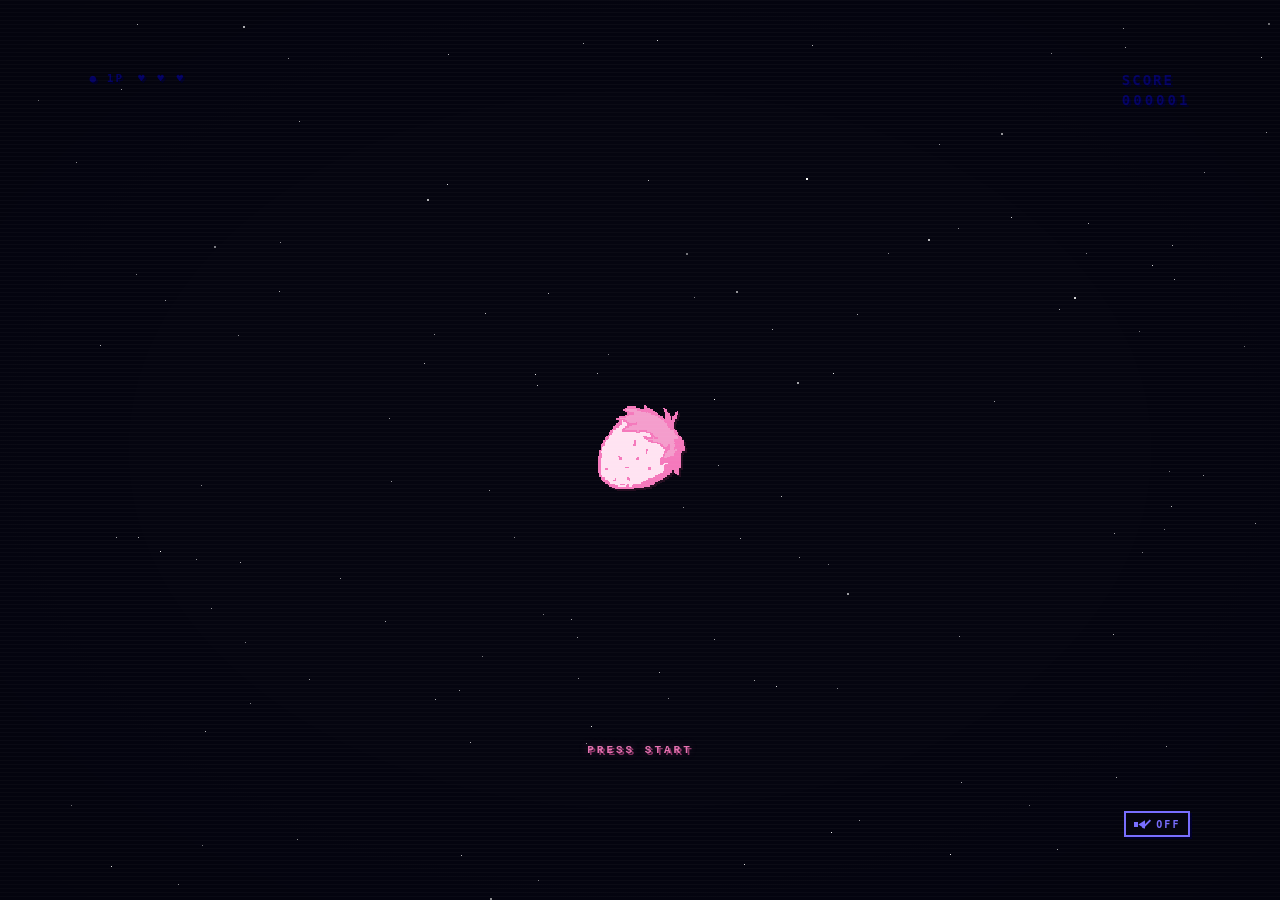
==== commit 92fad318: "Update index.html" ====
--- a/index.html
+++ b/index.html
@@ -12,28 +12,27 @@
         content="Fresa Blunt — música, visuales y universo artístico."
     >
 
-    <!-- 4 Conexiones previas esenciales permitidas por PageSpeed -->
-    <link rel="preconnect" href="https://fonts.googleapis.com">
-    <link rel="preconnect" href="https://fonts.gstatic.com" crossorigin>
-    <link rel="preconnect" href="https://mosaic.scdn.co" crossorigin>
-    <link rel="preconnect" href="https://www.youtube-nocookie.com" crossorigin>
-
-    <!-- Precarga de alta prioridad para acelerar el LCP (fresa inicial) -->
-    <link rel="preload" as="image" href="./Fresa1.png" fetchpriority="high" type="image/png">
-
-    <link
-      rel="preload"
-      as="style"
-      href="https://fonts.googleapis.com/css2?family=Dela+Gothic+One&family=Space+Grotesk:wght@400;500;600;700&family=Zen+Kaku+Gothic+New:wght@400;500;700&display=swap"
-      onload="this.onload=null;this.rel='stylesheet'"
-    >
-
-    <noscript>
-      <link
-        rel="stylesheet"
-        href="https://fonts.googleapis.com/css2?family=Dela+Gothic+One&family=Space+Grotesk:wght@400;500;600;700&family=Zen+Kaku+Gothic+New:wght@400;500;700&display=swap"
-      >
-    </noscript>
+<link rel="preconnect" href="https://fonts.googleapis.com">
+<link rel="preconnect" href="https://fonts.gstatic.com" crossorigin>
+ <link rel="preconnect" href="https://open.spotify.com">
+
+<link
+  rel="preload"
+  as="style"
+  href="https://fonts.googleapis.com/css2?family=Dela+Gothic+One&family=Space+Grotesk:wght@400;500;600;700&family=Zen+Kaku+Gothic+New:wght@400;500;700&display=swap"
+  onload="this.onload=null;this.rel='stylesheet'"
+>
+
+<noscript>
+  <link
+    rel="stylesheet"
+    href="https://fonts.googleapis.com/css2?family=Dela+Gothic+One&family=Space+Grotesk:wght@400;500;600;700&family=Zen+Kaku+Gothic+New:wght@400;500;700&display=swap"
+  >
+</noscript>
+
+
+
+<link rel="preload" as="image" href="./Fresa1.png" fetchpriority="high" type="image/png">
     
     <script>
     if (localStorage.getItem("fresaBootSeen")) {
@@ -50,9 +49,11 @@
             document.documentElement.classList.remove("boot-first");
         }, 2400);
     }
-    </script>
+</script>
 
     <link rel="stylesheet" href="style.css">
+
+    <link rel="preload" as="image" href="./Fresa1.png" fetchpriority="high">
 
 </head>
 
@@ -126,10 +127,8 @@
         <div id="intro-message"></div>
 
         <!-- Fresa central -->
-<button id="strawberry" aria-label="Entrar al mundo de Fresa Blunt">
+      <button id="strawberry" aria-label="Entrar al mundo de Fresa Blunt">
     <span class="pixel-strawberry">
-        <!-- Imagen HTML directa para que PageSpeed detecte el LCP al instante -->
-        <img src="./Fresa1.png" alt="Fresa" fetchpriority="high" style="display:none;">
         <canvas id="strawberry-shine"></canvas>
     </span>
 </button>
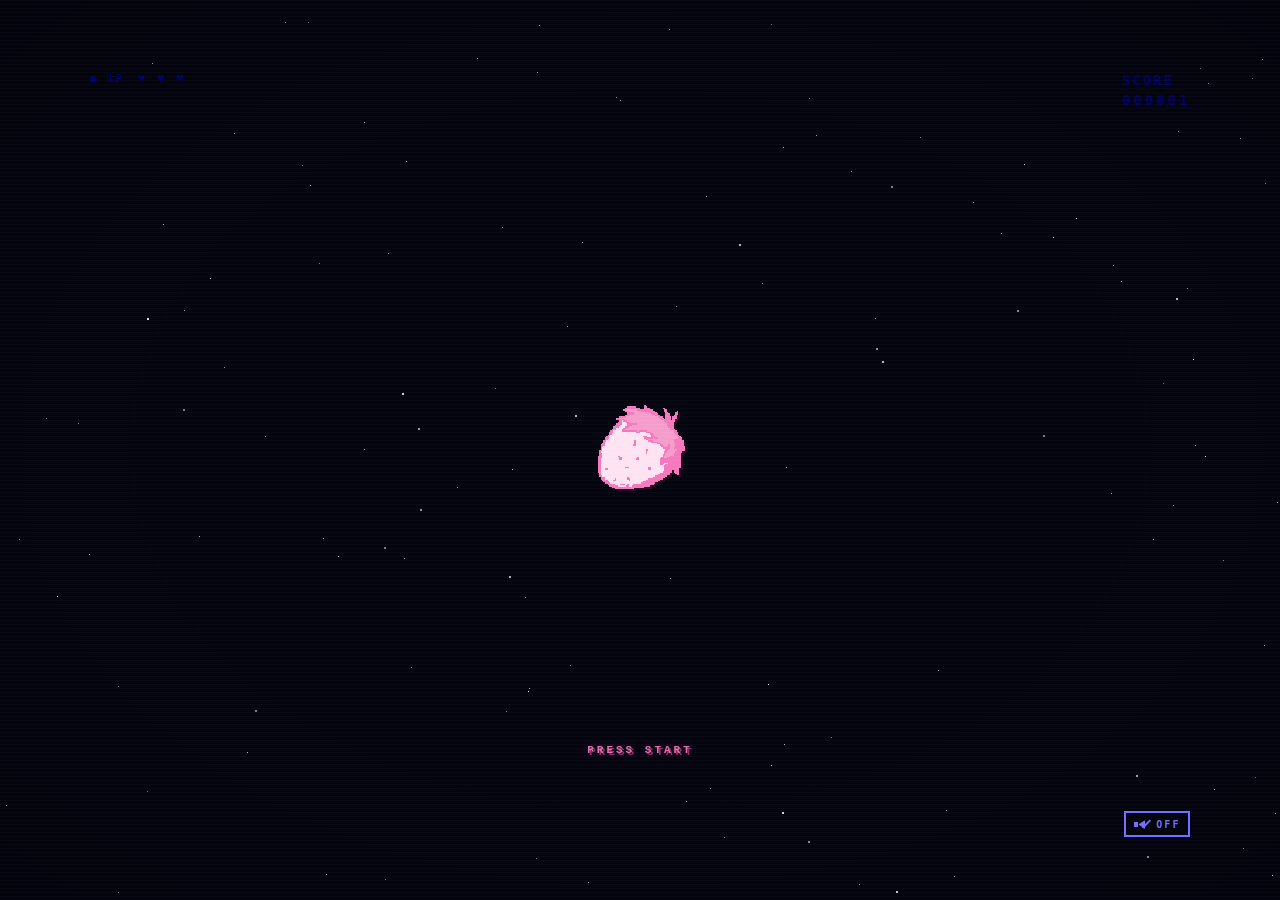
==== commit 7bda9c83: "Update index.html" ====
--- a/index.html
+++ b/index.html
@@ -12,27 +12,28 @@
         content="Fresa Blunt — música, visuales y universo artístico."
     >
 
-<link rel="preconnect" href="https://fonts.googleapis.com">
-<link rel="preconnect" href="https://fonts.gstatic.com" crossorigin>
- <link rel="preconnect" href="https://open.spotify.com">
-
-<link
-  rel="preload"
-  as="style"
-  href="https://fonts.googleapis.com/css2?family=Dela+Gothic+One&family=Space+Grotesk:wght@400;500;600;700&family=Zen+Kaku+Gothic+New:wght@400;500;700&display=swap"
-  onload="this.onload=null;this.rel='stylesheet'"
->
-
-<noscript>
-  <link
-    rel="stylesheet"
-    href="https://fonts.googleapis.com/css2?family=Dela+Gothic+One&family=Space+Grotesk:wght@400;500;600;700&family=Zen+Kaku+Gothic+New:wght@400;500;700&display=swap"
-  >
-</noscript>
-
-
-
-<link rel="preload" as="image" href="./Fresa1.png" fetchpriority="high" type="image/png">
+    <!-- 4 Conexiones previas esenciales permitidas por PageSpeed -->
+    <link rel="preconnect" href="https://fonts.googleapis.com">
+    <link rel="preconnect" href="https://fonts.gstatic.com" crossorigin>
+    <link rel="preconnect" href="https://mosaic.scdn.co" crossorigin>
+    <link rel="preconnect" href="https://www.youtube-nocookie.com" crossorigin>
+
+    <!-- Precarga de alta prioridad para acelerar el LCP (fresa inicial) -->
+    <link rel="preload" as="image" href="./Fresa1.png" fetchpriority="high" type="image/png">
+
+    <link
+      rel="preload"
+      as="style"
+      href="https://fonts.googleapis.com/css2?family=Dela+Gothic+One&family=Space+Grotesk:wght@400;500;600;700&family=Zen+Kaku+Gothic+New:wght@400;500;700&display=swap"
+      onload="this.onload=null;this.rel='stylesheet'"
+    >
+
+    <noscript>
+      <link
+        rel="stylesheet"
+        href="https://fonts.googleapis.com/css2?family=Dela+Gothic+One&family=Space+Grotesk:wght@400;500;600;700&family=Zen+Kaku+Gothic+New:wght@400;500;700&display=swap"
+      >
+    </noscript>
     
     <script>
     if (localStorage.getItem("fresaBootSeen")) {
@@ -49,11 +50,9 @@
             document.documentElement.classList.remove("boot-first");
         }, 2400);
     }
-</script>
+    </script>
 
     <link rel="stylesheet" href="style.css">
-
-    <link rel="preload" as="image" href="./Fresa1.png" fetchpriority="high">
 
 </head>
 
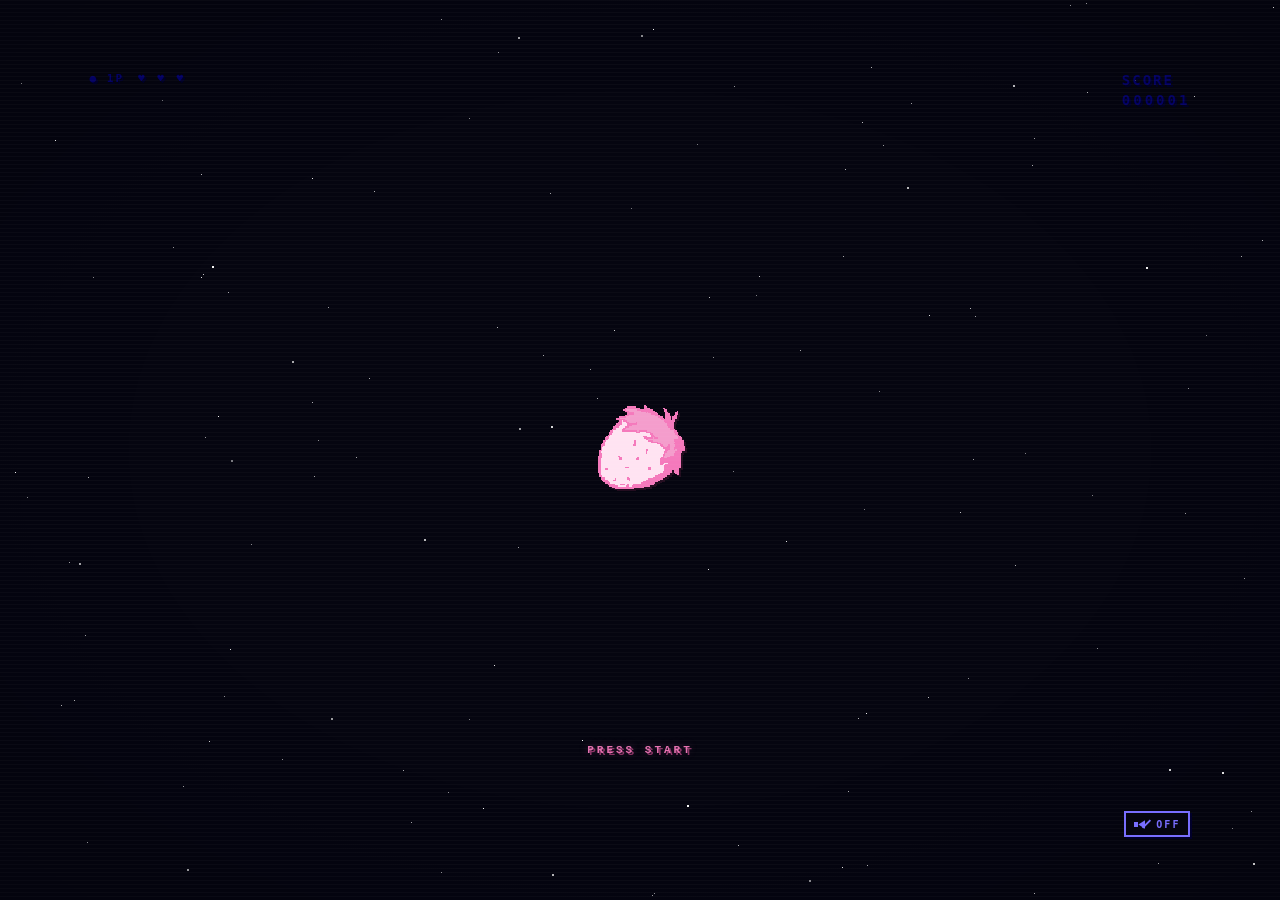
==== commit 6d9ccf3f: "Update index.html" ====
--- a/index.html
+++ b/index.html
@@ -795,7 +795,7 @@
     </figure>
 
     <figure class="archive-item archive-item--small archive-video">
-        <video muted loop playsinline preload="none">
+        <video muted loop playsinline preload="metadata">
             <source data-src="./Fr7.mp4" type="video/mp4">
         </video>
     </figure>
@@ -805,7 +805,7 @@
     </figure>
 
     <figure class="archive-item archive-item--new">
-        <video muted loop playsinline preload="none">
+        <video muted loop playsinline preload="metadata">
             <source data-src="./Fr10.mp4" type="video/mp4">
         </video>
     </figure>
@@ -815,7 +815,7 @@
     </figure>
 
     <figure class="archive-item archive-item--new">
-        <video muted loop playsinline preload="none">
+        <video muted loop playsinline preload="metadata">
             <source data-src="./Fr11.mp4" type="video/mp4">
         </video>
     </figure>
@@ -825,7 +825,7 @@
     </figure>
 
     <figure class="archive-item archive-item--new">
-        <video muted loop playsinline preload="none">
+        <video muted loop playsinline preload="metadata">
             <source data-src="./Fr12.mp4" type="video/mp4">
         </video>
     </figure>
@@ -835,7 +835,7 @@
     </figure>
 
     <figure class="archive-item archive-item--new">
-        <video muted loop playsinline preload="none">
+        <video muted loop playsinline preload="metadata">
             <source data-src="./Fr13.mp4" type="video/mp4">
         </video>
     </figure>
@@ -845,43 +845,43 @@
     </figure>
 
     <figure class="archive-item archive-item--new">
-        <video muted loop playsinline preload="none">
+        <video muted loop playsinline preload="metadata">
             <source data-src="./Fr14.mp4" type="video/mp4">
         </video>
     </figure>
 
     <figure class="archive-item archive-item--new">
-        <video muted loop playsinline preload="none">
+        <video muted loop playsinline preload="metadata">
             <source data-src="./Fr15.mp4" type="video/mp4">
         </video>
     </figure>
 
     <figure class="archive-item archive-item--new">
-        <video muted loop playsinline preload="none">
+        <video muted loop playsinline preload="metadata">
             <source data-src="./Fr16.mp4" type="video/mp4">
         </video>
     </figure>
 
     <figure class="archive-item archive-item--new">
-        <video muted loop playsinline preload="none">
+        <video muted loop playsinline preload="metadata">
             <source data-src="./Fr17.mp4" type="video/mp4">
         </video>
     </figure>
 
     <figure class="archive-item archive-item--new">
-        <video muted loop playsinline preload="none">
+        <video muted loop playsinline preload="metadata">
             <source data-src="./Fr18.mp4" type="video/mp4">
         </video>
     </figure>
 
     <figure class="archive-item archive-item--new">
-        <video muted loop playsinline preload="none">
+        <video muted loop playsinline preload="metadata">
             <source data-src="./Fr19.mp4" type="video/mp4">
         </video>
     </figure>
 
     <figure class="archive-item archive-item--new">
-        <video muted loop playsinline preload="none">
+        <video muted loop playsinline preload="metadata">
             <source data-src="./Fr20.mp4" type="video/mp4">
         </video>
     </figure>
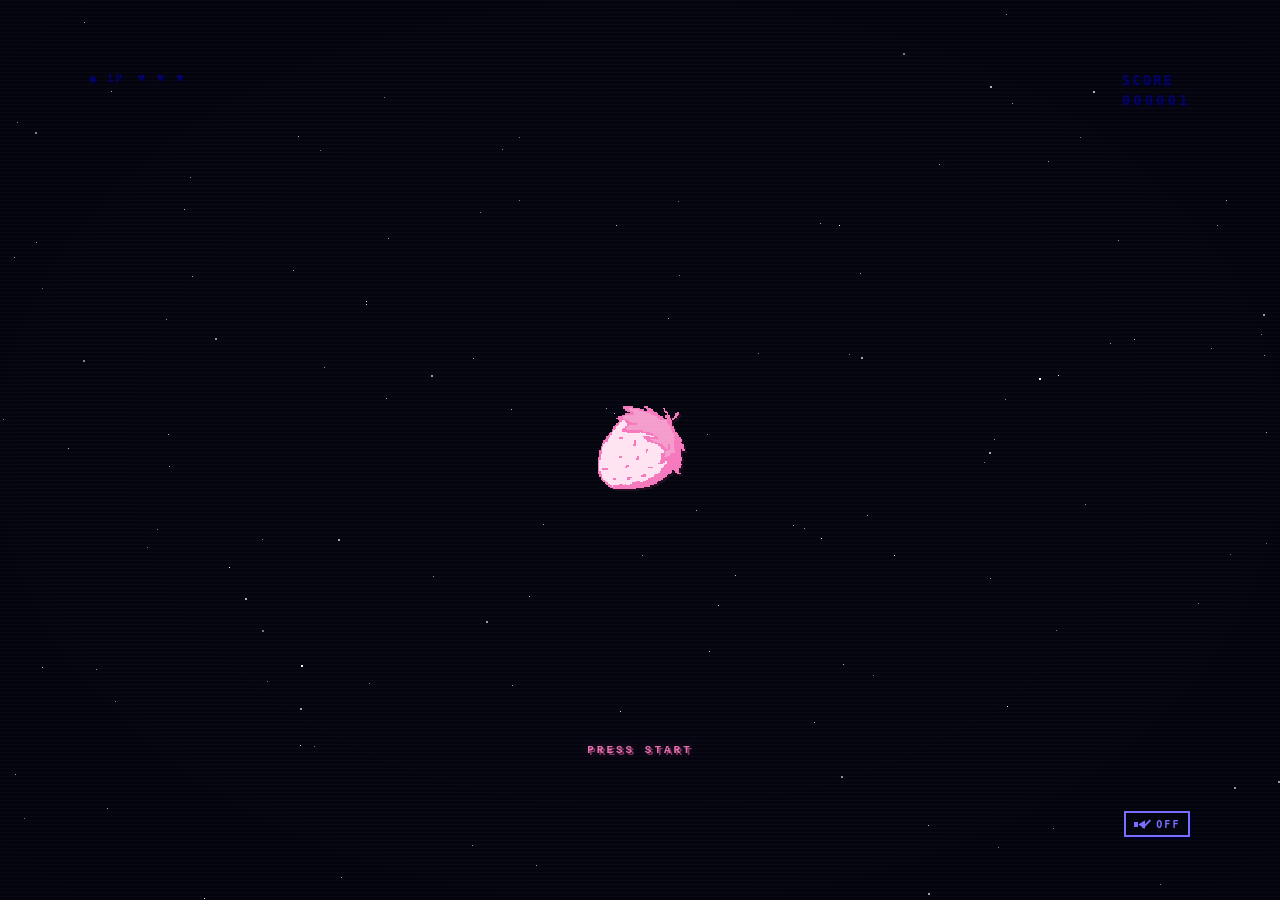
==== commit 3a612f0d: "Update index.html" ====
--- a/index.html
+++ b/index.html
@@ -796,7 +796,7 @@
 
     <figure class="archive-item archive-item--small archive-video">
         <video muted loop playsinline preload="metadata">
-            <source data-src="./Fr7.mp4" type="video/mp4">
+            <source src="./Fr7.mp4" type="video/mp4">
         </video>
     </figure>
 
@@ -806,7 +806,7 @@
 
     <figure class="archive-item archive-item--new">
         <video muted loop playsinline preload="metadata">
-            <source data-src="./Fr10.mp4" type="video/mp4">
+            <source src="./Fr10.mp4" type="video/mp4">
         </video>
     </figure>
 
@@ -816,7 +816,7 @@
 
     <figure class="archive-item archive-item--new">
         <video muted loop playsinline preload="metadata">
-            <source data-src="./Fr11.mp4" type="video/mp4">
+            <source src="./Fr11.mp4" type="video/mp4">
         </video>
     </figure>
 
@@ -826,7 +826,7 @@
 
     <figure class="archive-item archive-item--new">
         <video muted loop playsinline preload="metadata">
-            <source data-src="./Fr12.mp4" type="video/mp4">
+            <source src="./Fr12.mp4" type="video/mp4">
         </video>
     </figure>
 
@@ -836,7 +836,7 @@
 
     <figure class="archive-item archive-item--new">
         <video muted loop playsinline preload="metadata">
-            <source data-src="./Fr13.mp4" type="video/mp4">
+            <source src="./Fr13.mp4" type="video/mp4">
         </video>
     </figure>
 
@@ -846,43 +846,43 @@
 
     <figure class="archive-item archive-item--new">
         <video muted loop playsinline preload="metadata">
-            <source data-src="./Fr14.mp4" type="video/mp4">
+            <source src="./Fr14.mp4" type="video/mp4">
         </video>
     </figure>
 
     <figure class="archive-item archive-item--new">
         <video muted loop playsinline preload="metadata">
-            <source data-src="./Fr15.mp4" type="video/mp4">
+            <source src="./Fr15.mp4" type="video/mp4">
         </video>
     </figure>
 
     <figure class="archive-item archive-item--new">
         <video muted loop playsinline preload="metadata">
-            <source data-src="./Fr16.mp4" type="video/mp4">
+            <source src="./Fr16.mp4" type="video/mp4">
         </video>
     </figure>
 
     <figure class="archive-item archive-item--new">
         <video muted loop playsinline preload="metadata">
-            <source data-src="./Fr17.mp4" type="video/mp4">
+            <source src="./Fr17.mp4" type="video/mp4">
         </video>
     </figure>
 
     <figure class="archive-item archive-item--new">
         <video muted loop playsinline preload="metadata">
-            <source data-src="./Fr18.mp4" type="video/mp4">
+            <source src="./Fr18.mp4" type="video/mp4">
         </video>
     </figure>
 
     <figure class="archive-item archive-item--new">
         <video muted loop playsinline preload="metadata">
-            <source data-src="./Fr19.mp4" type="video/mp4">
+            <source src="./Fr19.mp4" type="video/mp4">
         </video>
     </figure>
 
     <figure class="archive-item archive-item--new">
         <video muted loop playsinline preload="metadata">
-            <source data-src="./Fr20.mp4" type="video/mp4">
+            <source src="./Fr20.mp4" type="video/mp4">
         </video>
     </figure>
 
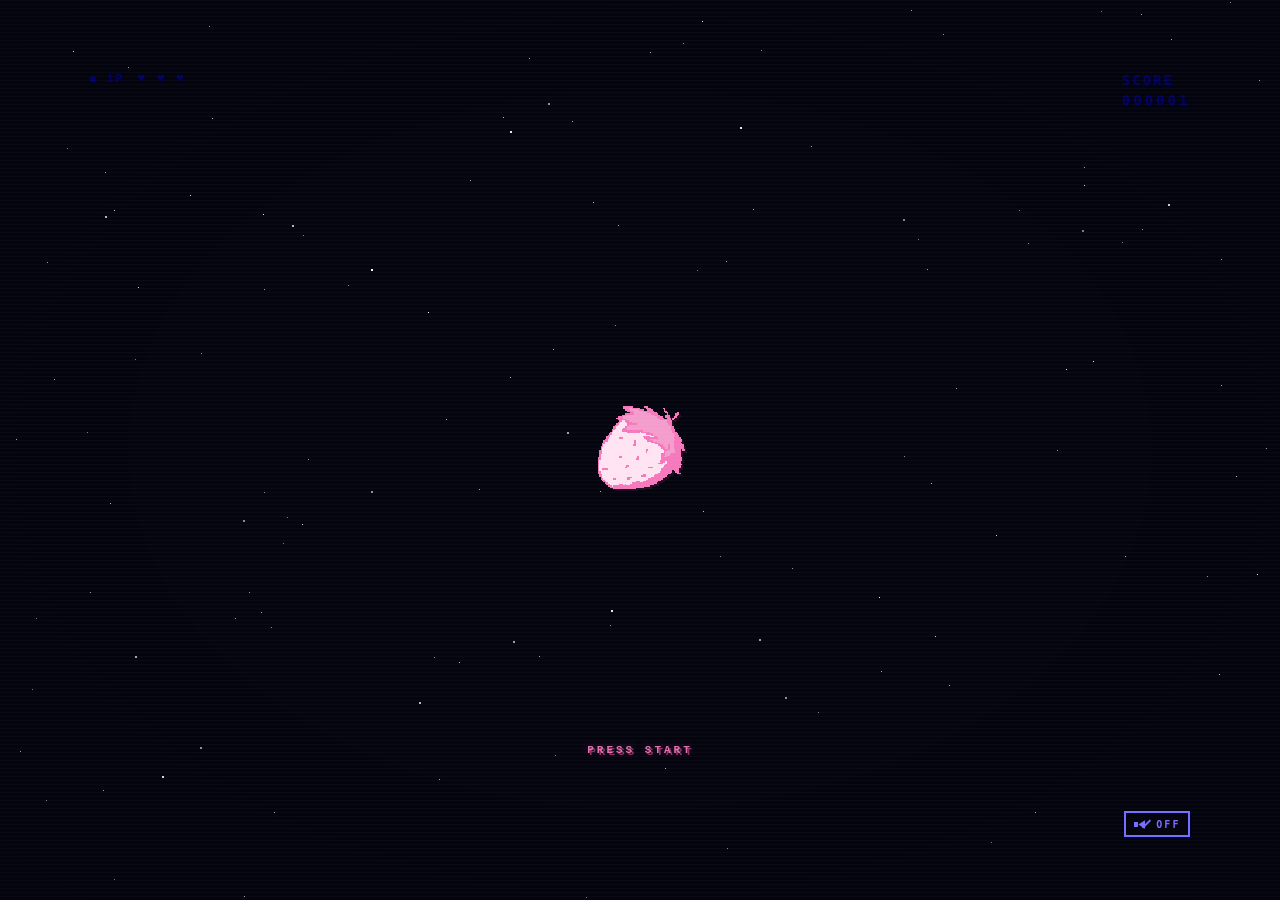
==== commit 667007b6: "Update index.html" ====
--- a/index.html
+++ b/index.html
@@ -795,8 +795,8 @@
     </figure>
 
     <figure class="archive-item archive-item--small archive-video">
-        <video muted loop playsinline preload="metadata">
-            <source src="./Fr7.mp4" type="video/mp4">
+        <video muted loop playsinline preload="none">
+            <source data-src="./Fr7.mp4" type="video/mp4">
         </video>
     </figure>
 
@@ -805,8 +805,8 @@
     </figure>
 
     <figure class="archive-item archive-item--new">
-        <video muted loop playsinline preload="metadata">
-            <source src="./Fr10.mp4" type="video/mp4">
+        <video muted loop playsinline preload="none">
+            <source data-src="./Fr10.mp4" type="video/mp4">
         </video>
     </figure>
 
@@ -815,8 +815,8 @@
     </figure>
 
     <figure class="archive-item archive-item--new">
-        <video muted loop playsinline preload="metadata">
-            <source src="./Fr11.mp4" type="video/mp4">
+        <video muted loop playsinline preload="none">
+            <source data-src="./Fr11.mp4" type="video/mp4">
         </video>
     </figure>
 
@@ -825,8 +825,8 @@
     </figure>
 
     <figure class="archive-item archive-item--new">
-        <video muted loop playsinline preload="metadata">
-            <source src="./Fr12.mp4" type="video/mp4">
+        <video muted loop playsinline preload="none">
+            <source data-src="./Fr12.mp4" type="video/mp4">
         </video>
     </figure>
 
@@ -835,8 +835,8 @@
     </figure>
 
     <figure class="archive-item archive-item--new">
-        <video muted loop playsinline preload="metadata">
-            <source src="./Fr13.mp4" type="video/mp4">
+        <video muted loop playsinline preload="none">
+            <source data-src="./Fr13.mp4" type="video/mp4">
         </video>
     </figure>
 
@@ -845,44 +845,44 @@
     </figure>
 
     <figure class="archive-item archive-item--new">
-        <video muted loop playsinline preload="metadata">
-            <source src="./Fr14.mp4" type="video/mp4">
+        <video muted loop playsinline preload="none">
+            <source data-src="./Fr14.mp4" type="video/mp4">
         </video>
     </figure>
 
     <figure class="archive-item archive-item--new">
-        <video muted loop playsinline preload="metadata">
-            <source src="./Fr15.mp4" type="video/mp4">
+        <video muted loop playsinline preload="none">
+            <source data-src="./Fr15.mp4" type="video/mp4">
         </video>
     </figure>
 
     <figure class="archive-item archive-item--new">
-        <video muted loop playsinline preload="metadata">
-            <source src="./Fr16.mp4" type="video/mp4">
+        <video muted loop playsinline preload="none">
+            <source data-src="./Fr16.mp4" type="video/mp4">
         </video>
     </figure>
 
     <figure class="archive-item archive-item--new">
-        <video muted loop playsinline preload="metadata">
-            <source src="./Fr17.mp4" type="video/mp4">
+        <video muted loop playsinline preload="none">
+            <source data-src="./Fr17.mp4" type="video/mp4">
         </video>
     </figure>
 
     <figure class="archive-item archive-item--new">
-        <video muted loop playsinline preload="metadata">
-            <source src="./Fr18.mp4" type="video/mp4">
+        <video muted loop playsinline preload="none">
+            <source data-src="./Fr18.mp4" type="video/mp4">
         </video>
     </figure>
 
     <figure class="archive-item archive-item--new">
-        <video muted loop playsinline preload="metadata">
-            <source src="./Fr19.mp4" type="video/mp4">
+        <video muted loop playsinline preload="none">
+            <source data-src="./Fr19.mp4" type="video/mp4">
         </video>
     </figure>
 
     <figure class="archive-item archive-item--new">
-        <video muted loop playsinline preload="metadata">
-            <source src="./Fr20.mp4" type="video/mp4">
+        <video muted loop playsinline preload="none">
+            <source data-src="./Fr20.mp4" type="video/mp4">
         </video>
     </figure>
 
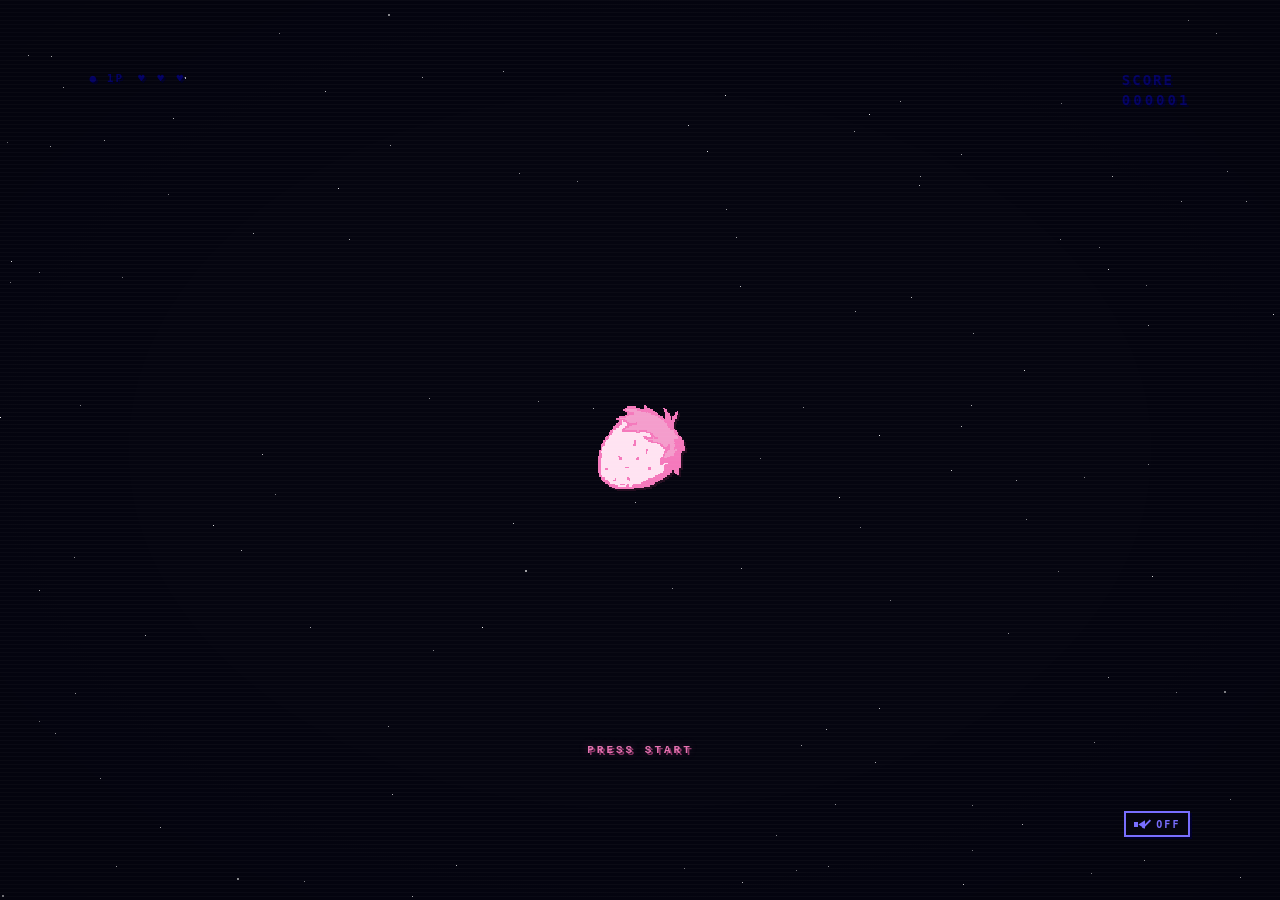
==== commit 97d5c273: "Update index.html" ====
--- a/index.html
+++ b/index.html
@@ -53,7 +53,26 @@
     </script>
 
     <link rel="stylesheet" href="style.css">
-
+    
+    <script type="application/ld+json">
+    {
+      "@context": "https://schema.org",
+      "@type": "MusicGroup",
+      "name": "Fresa Blunt",
+      "url": "https://fresablunt.pages.dev/",
+      "description": "Artista urbano peruano de Puno. Mezcla música urbana con ritmos peruanos. Sello Callou Records.",
+      "genre": ["Urban", "Latin urban", "folclore"],
+      "foundingLocation": "Puno, Perú",
+      "sameAs": [
+        "https://www.youtube.com/channel/UCB0h6b-1xQ0zIOf7zAc20Hw",
+        "https://open.spotify.com/artist/0B79SBoYFkoJvXjTeYzd8A",
+        "https://www.instagram.com/fresablunt/",
+        "https://www.tiktok.com/@fresablunt",
+        "https://music.apple.com/bo/artist/fresa-blunt/1819241428"
+      ]
+    }
+    </script>
+    
 </head>
 
 <body>
--- a/style.css
+++ b/style.css
@@ -3116,6 +3116,8 @@
     margin: 0;
     overflow: hidden;
     background: transparent;
+    transform: translateZ(0);
+    will-change: transform;
 }
 
 #archive .archive-item img,
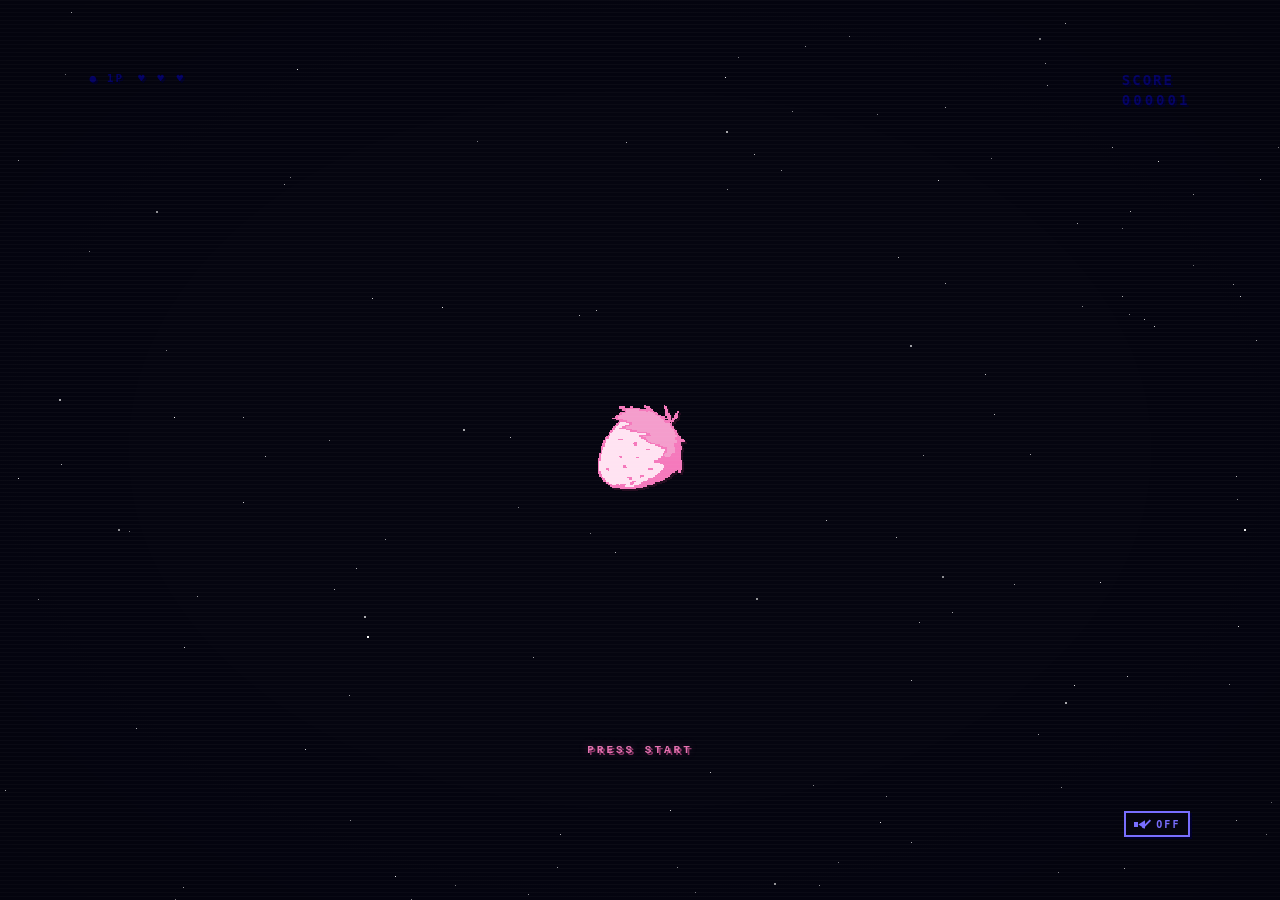
==== commit d433c759: "Update index.html" ====
--- a/index.html
+++ b/index.html
@@ -11,7 +11,14 @@
         name="description"
         content="Fresa Blunt — música, visuales y universo artístico."
     >
-
+    <meta property="og:type" content="website">
+    <meta property="og:site_name" content="Fresa Blunt">
+    <meta property="og:title" content="Fresa Blunt">
+    <meta property="og:description" content="Fresa Blunt — música, visuales y universo artístico.">
+    <meta property="og:url" content="https://fresablunt.pages.dev/">
+    <meta property="og:image" content="https://fresablunt.pages.dev/f21.webp">
+    <meta name="twitter:card" content="summary_large_image">
+    
     <!-- 4 Conexiones previas esenciales permitidas por PageSpeed -->
     <link rel="preconnect" href="https://fonts.googleapis.com">
     <link rel="preconnect" href="https://fonts.gstatic.com" crossorigin>
